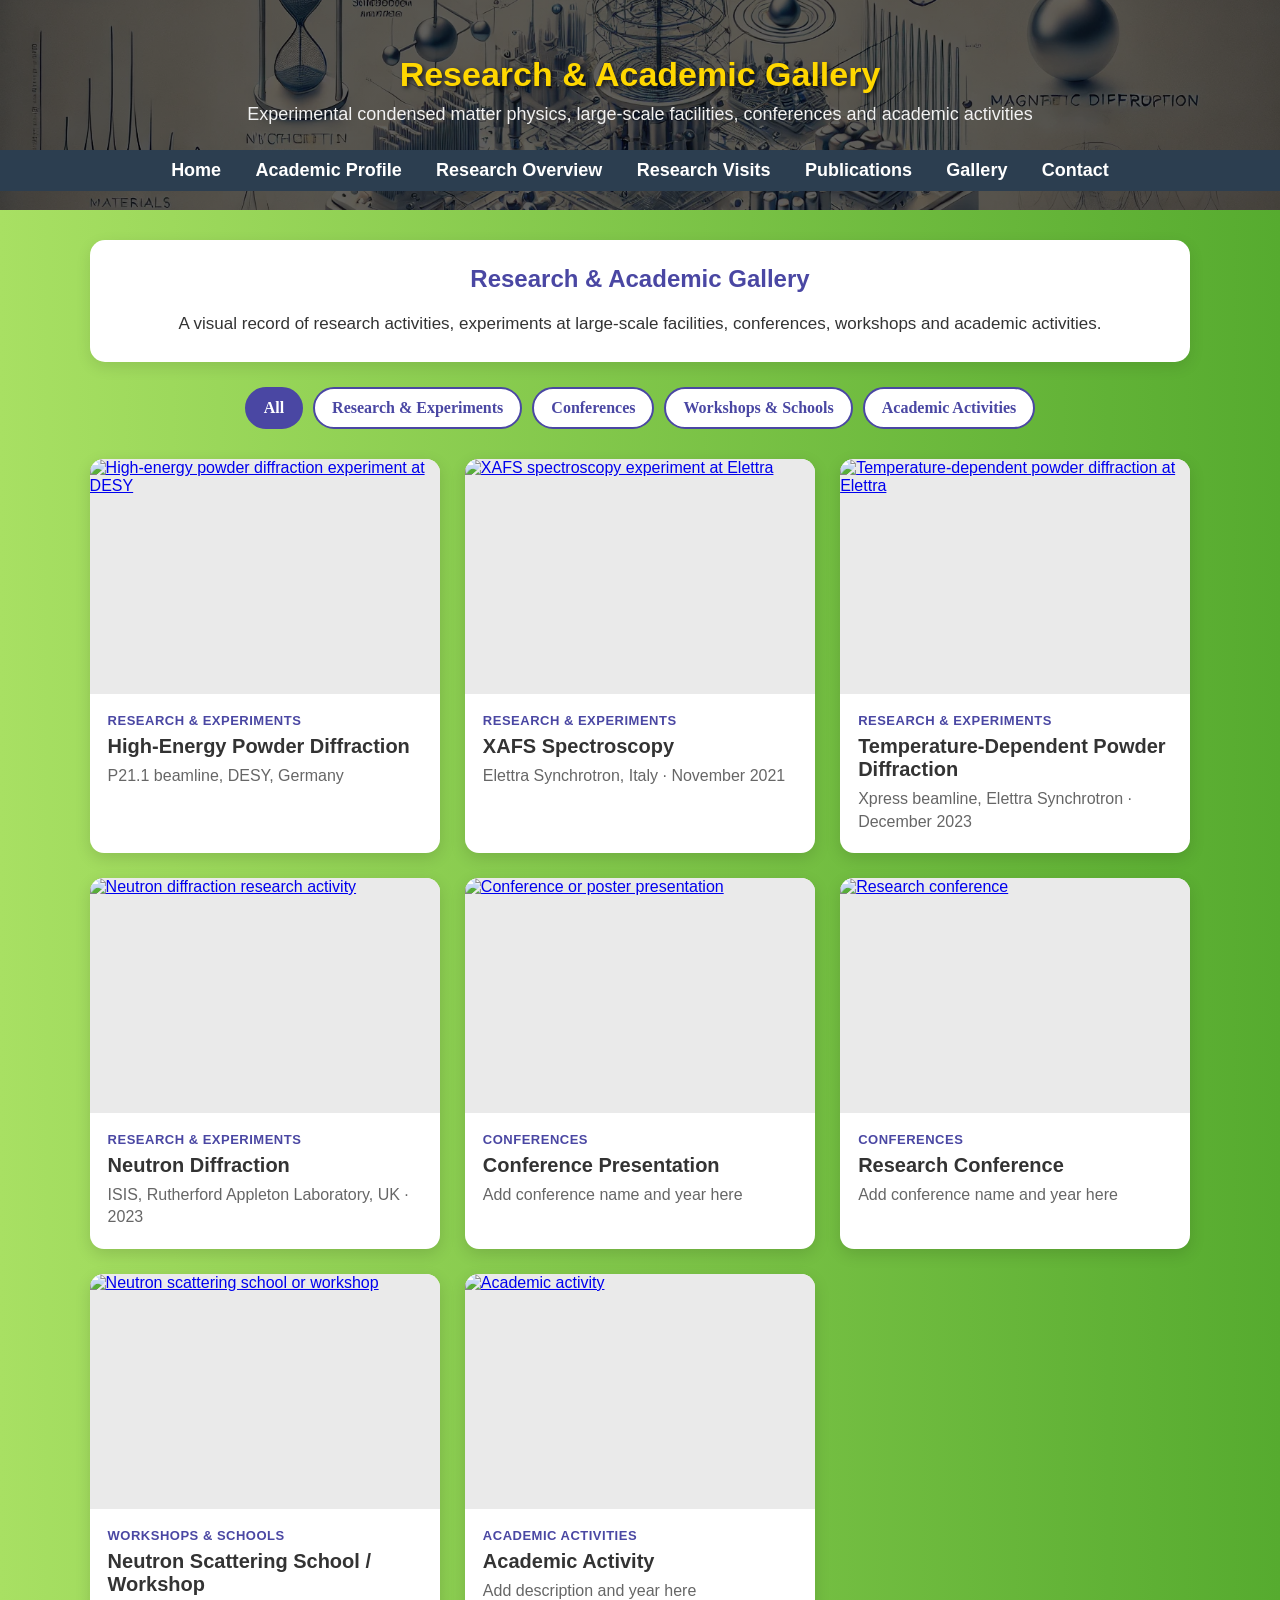
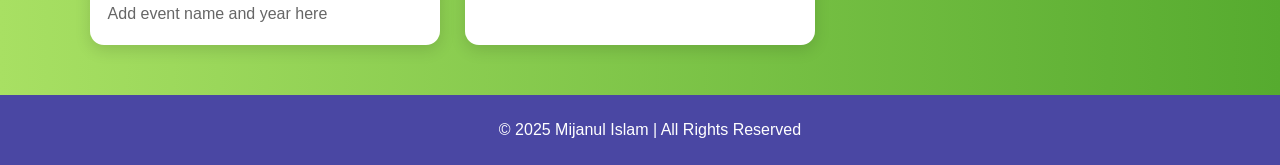
==== gallery.html @ ff1b7bd8 "Add files via upload" ====
<!DOCTYPE html>
<html lang="en">
<head>
    <meta charset="UTF-8">
    <meta name="viewport" content="width=device-width, initial-scale=1.0">
    <title>Research Gallery | Mijanul Islam</title>
    <link rel="stylesheet" href="styles.css">
    <script defer src="script.js"></script>
</head>

<body>

<header class="gallery-header">
    <div class="gallery-header-content">
        <h1>Research & Academic Gallery</h1>
        <p>Experimental condensed matter physics, large-scale facilities, conferences and academic activities</p>
    </div>

    <nav>
        <ul>
            <li><a href="index.html#home">Home</a></li>
            <li><a href="index.html#academic-profile">Academic Profile</a></li>
            <li><a href="index.html#research-overview">Research Overview</a></li>
            <li><a href="index.html#research-visits">Research Visits</a></li>
            <li><a href="index.html#publications">Publications</a></li>
            <li><a href="gallery.html">Gallery</a></li>
            <li><a href="index.html#contact">Contact</a></li>
        </ul>
    </nav>
</header>

<main class="gallery-page">

    <section class="gallery-intro">
        <h2>Research & Academic Gallery</h2>
        <p>
            A visual record of research activities, experiments at large-scale facilities,
            conferences, workshops and academic activities.
        </p>
    </section>

    <div class="gallery-filters" role="group" aria-label="Gallery categories">
        <button class="filter-btn active" data-filter="all">All</button>
        <button class="filter-btn" data-filter="research">Research & Experiments</button>
        <button class="filter-btn" data-filter="conference">Conferences</button>
        <button class="filter-btn" data-filter="workshop">Workshops & Schools</button>
        <button class="filter-btn" data-filter="academic">Academic Activities</button>
    </div>

    <section class="gallery-grid" aria-label="Research photographs">

        <!-- RESEARCH & EXPERIMENTS -->
        <article class="gallery-card" data-category="research">
            <a href="gallery/research/desy-p21.jpg" class="gallery-image-link"
               data-title="High-Energy Powder Diffraction"
               data-location="P21.1 beamline, DESY, Germany"
               data-year="Research experiment">
                <img src="gallery/research/desy-p21.jpg"
                     alt="High-energy powder diffraction experiment at DESY"
                     loading="lazy">
            </a>
            <div class="gallery-caption">
                <span class="gallery-category">Research & Experiments</span>
                <h3>High-Energy Powder Diffraction</h3>
                <p>P21.1 beamline, DESY, Germany</p>
            </div>
        </article>

        <article class="gallery-card" data-category="research">
            <a href="gallery/research/elettra-xafs.jpg" class="gallery-image-link"
               data-title="XAFS Spectroscopy"
               data-location="Elettra Synchrotron, Italy"
               data-year="November 2021">
                <img src="gallery/research/elettra-xafs.jpg"
                     alt="XAFS spectroscopy experiment at Elettra"
                     loading="lazy">
            </a>
            <div class="gallery-caption">
                <span class="gallery-category">Research & Experiments</span>
                <h3>XAFS Spectroscopy</h3>
                <p>Elettra Synchrotron, Italy · November 2021</p>
            </div>
        </article>

        <article class="gallery-card" data-category="research">
            <a href="gallery/research/elettra-xpress.jpg" class="gallery-image-link"
               data-title="Temperature-Dependent Powder Diffraction"
               data-location="Xpress beamline, Elettra Synchrotron, Italy"
               data-year="December 2023">
                <img src="gallery/research/elettra-xpress.jpg"
                     alt="Temperature-dependent powder diffraction at Elettra"
                     loading="lazy">
            </a>
            <div class="gallery-caption">
                <span class="gallery-category">Research & Experiments</span>
                <h3>Temperature-Dependent Powder Diffraction</h3>
                <p>Xpress beamline, Elettra Synchrotron · December 2023</p>
            </div>
        </article>

        <article class="gallery-card" data-category="research">
            <a href="gallery/research/isis-neutron.jpg" class="gallery-image-link"
               data-title="Neutron Diffraction"
               data-location="ISIS Neutron and Muon Source, Rutherford Appleton Laboratory, UK"
               data-year="2023">
                <img src="gallery/research/isis-neutron.jpg"
                     alt="Neutron diffraction research activity"
                     loading="lazy">
            </a>
            <div class="gallery-caption">
                <span class="gallery-category">Research & Experiments</span>
                <h3>Neutron Diffraction</h3>
                <p>ISIS, Rutherford Appleton Laboratory, UK · 2023</p>
            </div>
        </article>

        <!-- CONFERENCES -->
        <article class="gallery-card" data-category="conference">
            <a href="gallery/conferences/conference-01.jpg" class="gallery-image-link"
               data-title="Conference Presentation"
               data-location="Conference / Poster Presentation"
               data-year="">
                <img src="gallery/conferences/conference-01.jpg"
                     alt="Conference or poster presentation"
                     loading="lazy">
            </a>
            <div class="gallery-caption">
                <span class="gallery-category">Conferences</span>
                <h3>Conference Presentation</h3>
                <p>Add conference name and year here</p>
            </div>
        </article>

        <article class="gallery-card" data-category="conference">
            <a href="gallery/conferences/conference-02.jpg" class="gallery-image-link"
               data-title="Research Conference"
               data-location="Conference"
               data-year="">
                <img src="gallery/conferences/conference-02.jpg"
                     alt="Research conference"
                     loading="lazy">
            </a>
            <div class="gallery-caption">
                <span class="gallery-category">Conferences</span>
                <h3>Research Conference</h3>
                <p>Add conference name and year here</p>
            </div>
        </article>

        <!-- WORKSHOPS & SCHOOLS -->
        <article class="gallery-card" data-category="workshop">
            <a href="gallery/workshops/workshop-01.jpg" class="gallery-image-link"
               data-title="Neutron Scattering School / Workshop"
               data-location="Workshop or School"
               data-year="">
                <img src="gallery/workshops/workshop-01.jpg"
                     alt="Neutron scattering school or workshop"
                     loading="lazy">
            </a>
            <div class="gallery-caption">
                <span class="gallery-category">Workshops & Schools</span>
                <h3>Neutron Scattering School / Workshop</h3>
                <p>Add event name and year here</p>
            </div>
        </article>

        <!-- ACADEMIC ACTIVITIES -->
        <article class="gallery-card" data-category="academic">
            <a href="gallery/academic/academic-01.jpg" class="gallery-image-link"
               data-title="Academic Activity"
               data-location="Academic activity"
               data-year="">
                <img src="gallery/academic/academic-01.jpg"
                     alt="Academic activity"
                     loading="lazy">
            </a>
            <div class="gallery-caption">
                <span class="gallery-category">Academic Activities</span>
                <h3>Academic Activity</h3>
                <p>Add description and year here</p>
            </div>
        </article>

    </section>
</main>

<!-- Lightbox -->
<div class="gallery-lightbox" id="galleryLightbox" aria-hidden="true">
    <button class="lightbox-close" aria-label="Close image">&times;</button>
    <button class="lightbox-prev" aria-label="Previous image">&#10094;</button>

    <div class="lightbox-content">
        <img id="lightboxImage" src="" alt="">
        <div class="lightbox-caption">
            <h3 id="lightboxTitle"></h3>
            <p id="lightboxLocation"></p>
            <p id="lightboxYear"></p>
        </div>
    </div>

    <button class="lightbox-next" aria-label="Next image">&#10095;</button>
</div>

<footer>
    <p>&copy; 2025 Mijanul Islam | All Rights Reserved</p>
</footer>

<script>
document.addEventListener('DOMContentLoaded', function () {

    const filterButtons = document.querySelectorAll('.filter-btn');
    const cards = document.querySelectorAll('.gallery-card');

    filterButtons.forEach(button => {
        button.addEventListener('click', function () {
            filterButtons.forEach(btn => btn.classList.remove('active'));
            this.classList.add('active');

            const filter = this.dataset.filter;

            cards.forEach(card => {
                card.style.display =
                    filter === 'all' || card.dataset.category === filter
                    ? ''
                    : 'none';
            });
        });
    });

    const lightbox = document.getElementById('galleryLightbox');
    const lightboxImage = document.getElementById('lightboxImage');
    const lightboxTitle = document.getElementById('lightboxTitle');
    const lightboxLocation = document.getElementById('lightboxLocation');
    const lightboxYear = document.getElementById('lightboxYear');
    const closeButton = document.querySelector('.lightbox-close');
    const prevButton = document.querySelector('.lightbox-prev');
    const nextButton = document.querySelector('.lightbox-next');

    let visibleLinks = [];
    let currentIndex = 0;

    function updateVisibleLinks() {
        visibleLinks = Array.from(document.querySelectorAll('.gallery-card'))
            .filter(card => card.style.display !== 'none')
            .map(card => card.querySelector('.gallery-image-link'));
    }

    function showImage(index) {
        updateVisibleLinks();
        if (!visibleLinks.length) return;

        currentIndex = (index + visibleLinks.length) % visibleLinks.length;
        const link = visibleLinks[currentIndex];

        lightboxImage.src = link.getAttribute('href');
        lightboxImage.alt = link.querySelector('img').alt;
        lightboxTitle.textContent = link.dataset.title || '';
        lightboxLocation.textContent = link.dataset.location || '';
        lightboxYear.textContent = link.dataset.year || '';

        lightbox.classList.add('open');
        lightbox.setAttribute('aria-hidden', 'false');
        document.body.classList.add('lightbox-open');
    }

    document.querySelectorAll('.gallery-image-link').forEach(link => {
        link.addEventListener('click', function (e) {
            e.preventDefault();
            updateVisibleLinks();
            currentIndex = visibleLinks.indexOf(this);
            showImage(currentIndex);
        });
    });

    function closeLightbox() {
        lightbox.classList.remove('open');
        lightbox.setAttribute('aria-hidden', 'true');
        document.body.classList.remove('lightbox-open');
        lightboxImage.src = '';
    }

    closeButton.addEventListener('click', closeLightbox);
    prevButton.addEventListener('click', () => showImage(currentIndex - 1));
    nextButton.addEventListener('click', () => showImage(currentIndex + 1));

    lightbox.addEventListener('click', function (e) {
        if (e.target === lightbox) closeLightbox();
    });

    document.addEventListener('keydown', function (e) {
        if (!lightbox.classList.contains('open')) return;

        if (e.key === 'Escape') closeLightbox();
        if (e.key === 'ArrowLeft') showImage(currentIndex - 1);
        if (e.key === 'ArrowRight') showImage(currentIndex + 1);
    });
});
</script>

</body>
</html>
---- styles.css ----
/* Apply Times New Roman to the entire body */
body {
    font-family: 'Times New Roman', Times, serif;
}

/* Profile Name */
.profile-info h1 {
    font-size: 30px;
    color: #FFD700;  /* Gold color (change if needed) */
    font-family: 'Times New Roman', Times, serif;  /* Apply font */
    margin-bottom: 5px;
    font-weight: bold;
    text-shadow: 2px 2px 4px rgba(0, 0, 0, 0.6);
}

/* Subtitle Text */
.profile-info p {
    font-size: 23px;
    color: #D3D3D3; /* Soft Orange (change if needed) */
    font-family: 'Times New Roman', Times, serif; /* Apply font */
    text-align: center;
    text-shadow: 1px 1px 3px rgba(0, 0, 0, 0.5);
}

/* Section Styling */
.section {
    font-family: 'Times New Roman', Times, serif;
}

/* General Styling */
body {
    font-family: 'Arial', sans-serif;
    margin: 0;
    padding: 0;
    background: linear-gradient(to right, #a8e063, #56ab2f)!important;
    color: #333;
}

/* Header Background Image */
.header-bg {
    background: url('header-bg.png') no-repeat center center/cover;
    height: 250px; /* Adjusted to include name & title */
    display: flex;
    align-items: center;
    justify-content: center;
    flex-direction: column;
    position: relative;
    text-align: center;
    padding: 20px 0;
}

/* Dark Overlay for Readability */
.header-bg::before {
    content: "";
    position: absolute;
    top: 0;
    left: 0;
    width: 100%;
    height: 100%;
    background: rgba(0, 0, 0, 0.3); /* Light dark overlay */
    z-index: 1;
}

/* Profile Content - Positioned in the Header */
.profile-container {
    display: flex;
    align-items: center;
    gap: 20px;
    position: relative;
    z-index: 2;
}

/* Profile Image */
.profile-photo {
    width: 40mm;  /* Restored to 4 cm */
    height: 50mm; /* Restored to 5 cm */
    border-radius: 10px;
    border: 2px solid #ddd;
    object-fit: cover;
    margin-right: 20px;
}

/* Profile Text */
.profile-info h1 {
    font-size: 26px;
    color: color: #FFD700;
    margin-bottom: 5px;
    font-weight: bold;
    text-shadow: 2px 2px 4px rgba(0, 0, 0, 0.6);
}

.profile-info p {
    font-size: 18px;
    color: FFA500;
    text-align: center;
    font-weight: bold;
    text-shadow: 2px 2px 4px rgba(0, 0, 0, 0.6);
}

/* Navigation Menu */
nav {
    text-align: center;
    padding: 10px 0;
    background: #2c3e50;
    position: sticky;
    top: 0;
    width: 100%;
    z-index: 1000;
}

nav ul {
    list-style: none;
    padding: 0;
    margin: 0;
}

nav ul li {
    display: inline-block;
    margin: 0 15px;
}

nav ul li a {
    color: white;
    font-size: 18px;
    text-decoration: none;
    font-weight: bold;
    transition: color 0.3s;
}

nav ul li a:hover {
    color: #ffcc70;
}

/* Section Styling */
.section {
    background: white;
    margin: 30px auto;
    padding: 20px;
    width: 80%;
    border-radius: 15px;
    box-shadow: 0px 5px 15px rgba(0, 0, 0, 0.1);
    scroll-margin-top: 60px;
}

h2 {
    color: #4a47a3;
}

/* Footer */
footer {
    background: #4a47a3;
    color: white;
    text-align: center;
    padding: 10px;
    position: relative;
    bottom: 0;
    width: 100%;
}

/* Publications List Styling */
#publications ul {
    list-style-type: decimal;
    padding-left: 20px;
}

#publications li {
    font-size: 18px;
    margin-bottom: 12px;
    line-height: 1.5;
}
/* Reduce width for Home and Contact sections & center them */
#home, #contact {
    width: 70%; /* Decreased width (default was 80%) */
    margin: 30px auto; /* Centers the section */
}

/* =========================================================
   PROFESSIONAL RESEARCH GALLERY
   ========================================================= */

.gallery-header {
    background: linear-gradient(rgba(0,0,0,0.62), rgba(0,0,0,0.62)),
                url('header-bg.png') no-repeat center center/cover;
    min-height: 210px;
    display: flex;
    flex-direction: column;
    justify-content: center;
    text-align: center;
    color: white;
}

.gallery-header-content {
    padding: 35px 20px 25px;
}

.gallery-header h1 {
    margin: 0 0 10px;
    font-size: 34px;
    color: #FFD700;
    text-shadow: 2px 2px 4px rgba(0,0,0,0.65);
}

.gallery-header p {
    margin: 0 auto;
    max-width: 900px;
    font-size: 18px;
    color: #f1f1f1;
}

.gallery-page {
    width: 86%;
    max-width: 1250px;
    margin: 30px auto 50px;
}

.gallery-intro {
    background: white;
    padding: 25px 30px;
    border-radius: 15px;
    box-shadow: 0 5px 15px rgba(0,0,0,0.10);
    text-align: center;
    margin-bottom: 25px;
}

.gallery-intro h2 {
    margin-top: 0;
    margin-bottom: 10px;
}

.gallery-intro p {
    margin-bottom: 0;
    font-size: 17px;
    line-height: 1.6;
}

.gallery-filters {
    display: flex;
    justify-content: center;
    flex-wrap: wrap;
    gap: 10px;
    margin: 25px 0 30px;
}

.filter-btn {
    border: 2px solid #4a47a3;
    background: white;
    color: #4a47a3;
    padding: 10px 17px;
    border-radius: 25px;
    cursor: pointer;
    font-family: 'Times New Roman', Times, serif;
    font-size: 16px;
    font-weight: bold;
    transition: all 0.25s ease;
}

.filter-btn:hover,
.filter-btn.active {
    background: #4a47a3;
    color: white;
}

.gallery-grid {
    display: grid;
    grid-template-columns: repeat(3, 1fr);
    gap: 25px;
}

.gallery-card {
    background: white;
    border-radius: 14px;
    overflow: hidden;
    box-shadow: 0 5px 16px rgba(0,0,0,0.13);
    transition: transform 0.25s ease, box-shadow 0.25s ease;
}

.gallery-card:hover {
    transform: translateY(-5px);
    box-shadow: 0 10px 24px rgba(0,0,0,0.18);
}

.gallery-image-link {
    display: block;
    height: 235px;
    overflow: hidden;
    background: #eaeaea;
}

.gallery-image-link img {
    width: 100%;
    height: 100%;
    object-fit: cover;
    display: block;
    transition: transform 0.35s ease;
}

.gallery-card:hover .gallery-image-link img {
    transform: scale(1.05);
}

.gallery-caption {
    padding: 17px 18px 20px;
}

.gallery-category {
    display: inline-block;
    font-size: 13px;
    font-weight: bold;
    color: #4a47a3;
    text-transform: uppercase;
    letter-spacing: 0.5px;
    margin-bottom: 7px;
}

.gallery-caption h3 {
    margin: 0 0 7px;
    font-size: 20px;
    color: #333;
}

.gallery-caption p {
    margin: 0;
    font-size: 16px;
    color: #666;
    line-height: 1.4;
}

/* Lightbox */
body.lightbox-open {
    overflow: hidden;
}

.gallery-lightbox {
    position: fixed;
    inset: 0;
    background: rgba(0,0,0,0.93);
    display: none;
    align-items: center;
    justify-content: center;
    z-index: 2000;
    padding: 30px;
}

.gallery-lightbox.open {
    display: flex;
}

.lightbox-content {
    max-width: 90vw;
    max-height: 90vh;
    text-align: center;
}

.lightbox-content img {
    max-width: 90vw;
    max-height: 72vh;
    object-fit: contain;
    border-radius: 6px;
    box-shadow: 0 5px 30px rgba(0,0,0,0.5);
}

.lightbox-caption {
    color: white;
    margin-top: 12px;
}

.lightbox-caption h3 {
    margin: 0 0 5px;
    font-size: 21px;
}

.lightbox-caption p {
    margin: 3px 0;
    font-size: 15px;
    color: #ddd;
}

.lightbox-close,
.lightbox-prev,
.lightbox-next {
    position: absolute;
    background: rgba(255,255,255,0.12);
    border: 1px solid rgba(255,255,255,0.3);
    color: white;
    cursor: pointer;
    border-radius: 50%;
    width: 48px;
    height: 48px;
    font-size: 28px;
    line-height: 42px;
    transition: background 0.2s ease;
}

.lightbox-close:hover,
.lightbox-prev:hover,
.lightbox-next:hover {
    background: rgba(255,255,255,0.25);
}

.lightbox-close {
    top: 20px;
    right: 25px;
    font-size: 34px;
}

.lightbox-prev {
    left: 22px;
    top: 50%;
    transform: translateY(-50%);
}

.lightbox-next {
    right: 22px;
    top: 50%;
    transform: translateY(-50%);
}

@media (max-width: 900px) {
    .gallery-grid {
        grid-template-columns: repeat(2, 1fr);
    }
}

@media (max-width: 600px) {
    .gallery-page {
        width: 92%;
    }

    .gallery-header h1 {
        font-size: 27px;
    }

    .gallery-header p {
        font-size: 16px;
    }

    .gallery-grid {
        grid-template-columns: 1fr;
    }

    .gallery-image-link {
        height: 240px;
    }

    .filter-btn {
        font-size: 14px;
        padding: 8px 13px;
    }

    .lightbox-prev {
        left: 8px;
    }

    .lightbox-next {
        right: 8px;
    }
}
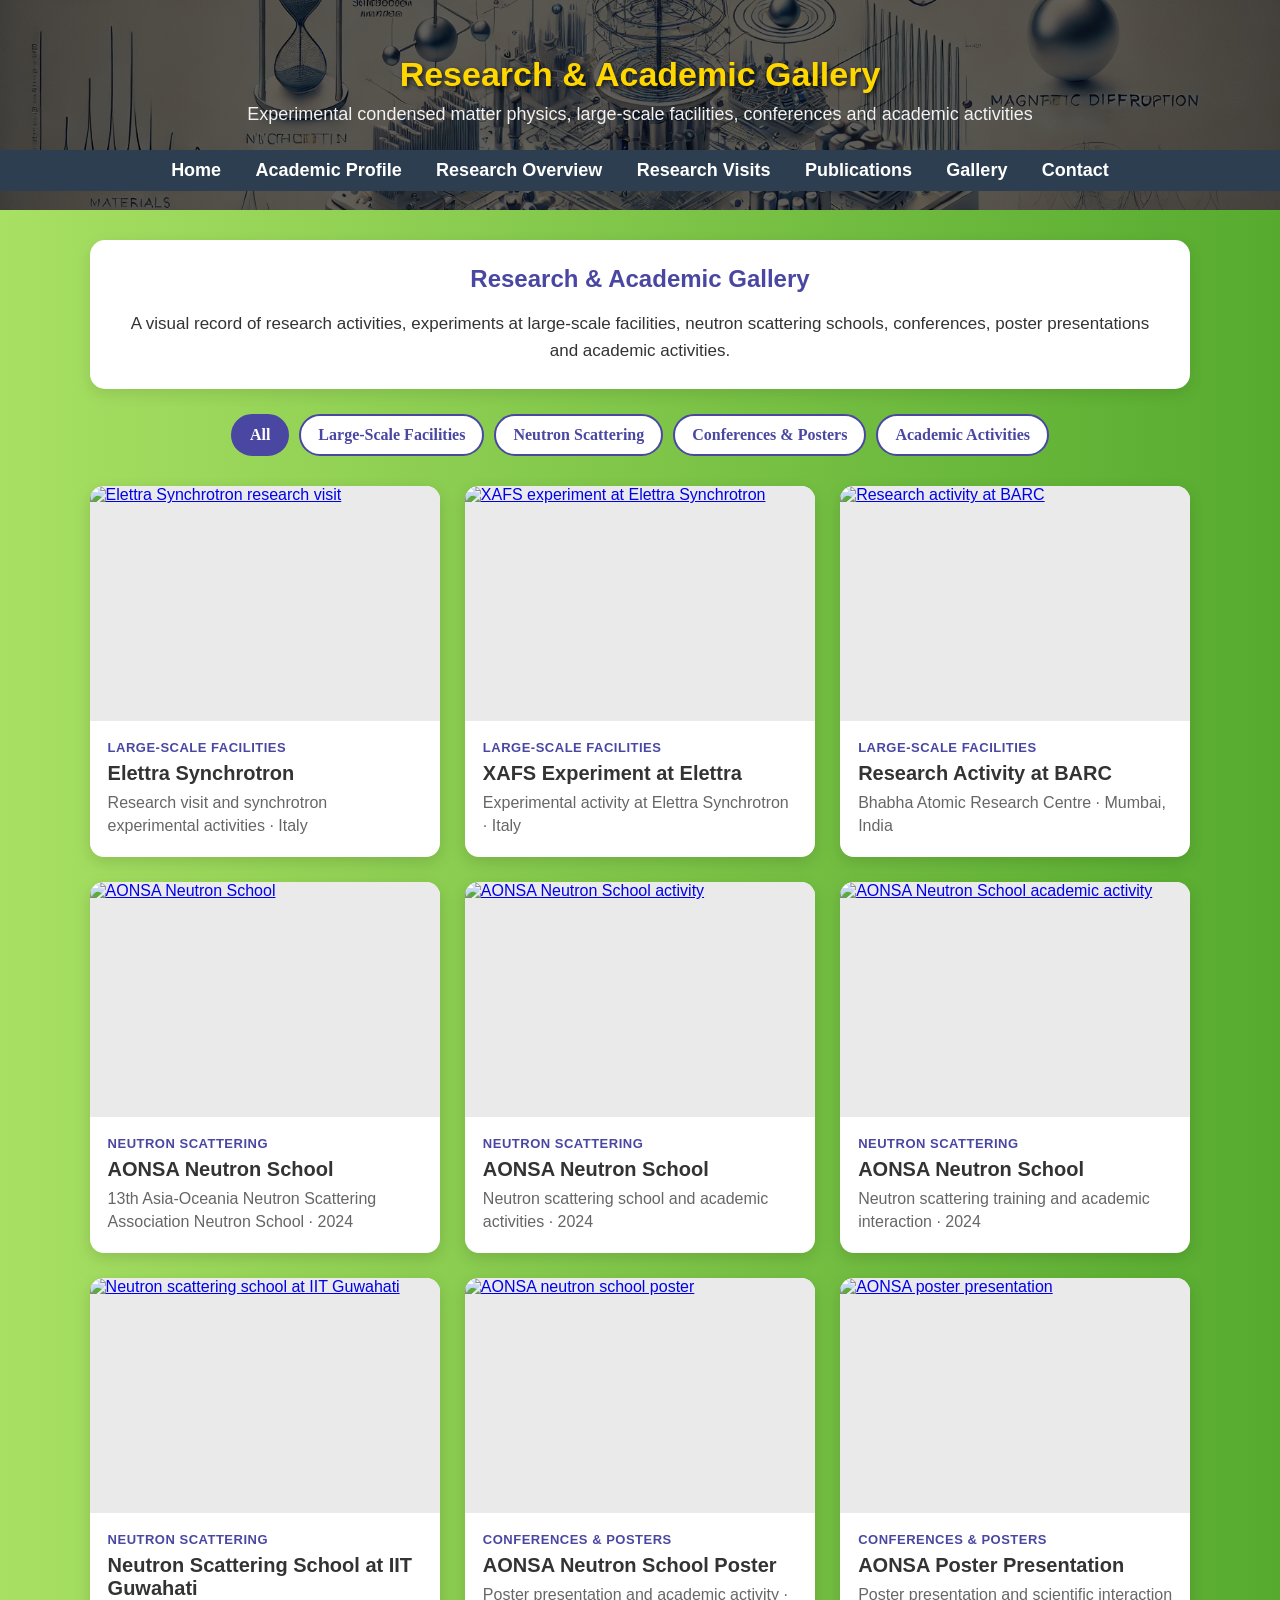
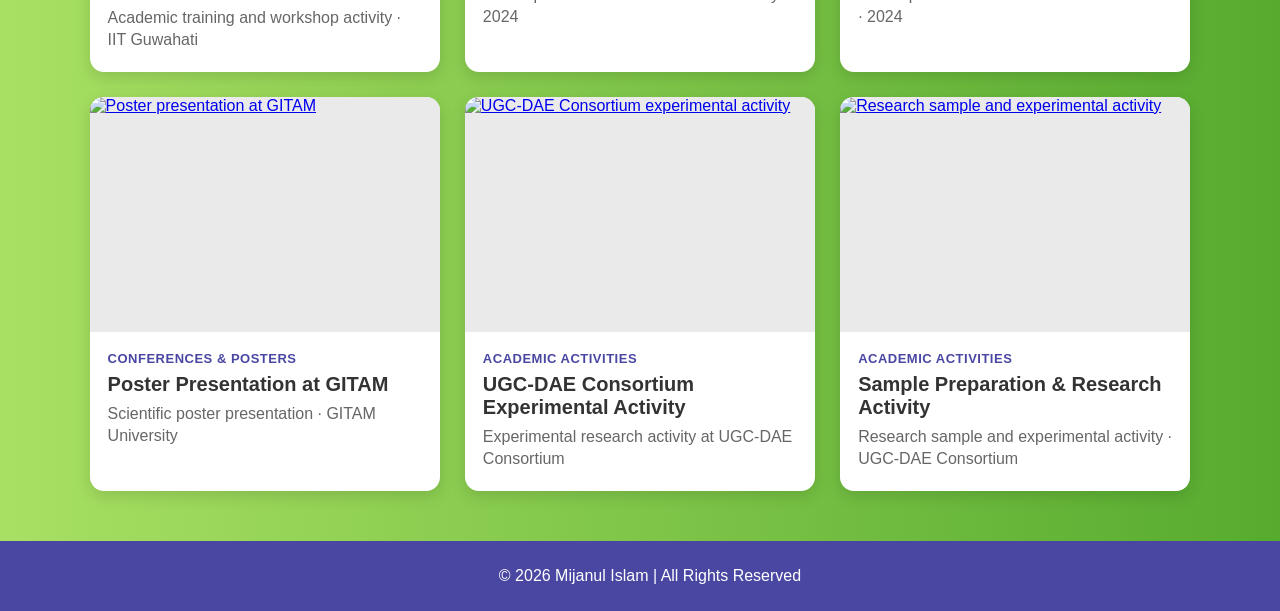
==== commit cc0b075a: "Update gallery.html" ====
--- a/gallery.html
+++ b/gallery.html
@@ -1,301 +1,1126 @@
 <!DOCTYPE html>
 <html lang="en">
+
 <head>
     <meta charset="UTF-8">
     <meta name="viewport" content="width=device-width, initial-scale=1.0">
+
     <title>Research Gallery | Mijanul Islam</title>
+
     <link rel="stylesheet" href="styles.css">
     <script defer src="script.js"></script>
 </head>
 
 <body>
 
+<!-- =========================================================
+     HEADER
+     ========================================================= -->
+
 <header class="gallery-header">
+
     <div class="gallery-header-content">
+
         <h1>Research & Academic Gallery</h1>
-        <p>Experimental condensed matter physics, large-scale facilities, conferences and academic activities</p>
+
+        <p>
+            Experimental condensed matter physics, large-scale facilities,
+            conferences and academic activities
+        </p>
+
     </div>
 
+
+    <!-- Navigation -->
+
     <nav>
+
         <ul>
-            <li><a href="index.html#home">Home</a></li>
-            <li><a href="index.html#academic-profile">Academic Profile</a></li>
-            <li><a href="index.html#research-overview">Research Overview</a></li>
-            <li><a href="index.html#research-visits">Research Visits</a></li>
-            <li><a href="index.html#publications">Publications</a></li>
-            <li><a href="gallery.html">Gallery</a></li>
-            <li><a href="index.html#contact">Contact</a></li>
+
+            <li>
+                <a href="index.html#home">Home</a>
+            </li>
+
+            <li>
+                <a href="index.html#academic-profile">
+                    Academic Profile
+                </a>
+            </li>
+
+            <li>
+                <a href="index.html#research-overview">
+                    Research Overview
+                </a>
+            </li>
+
+            <li>
+                <a href="index.html#research-visits">
+                    Research Visits
+                </a>
+            </li>
+
+            <li>
+                <a href="index.html#publications">
+                    Publications
+                </a>
+            </li>
+
+            <li>
+                <a href="gallery.html">
+                    Gallery
+                </a>
+            </li>
+
+            <li>
+                <a href="index.html#contact">
+                    Contact
+                </a>
+            </li>
+
         </ul>
+
     </nav>
+
 </header>
 
+
+<!-- =========================================================
+     MAIN GALLERY
+     ========================================================= -->
+
 <main class="gallery-page">
 
+
+    <!-- Introduction -->
+
     <section class="gallery-intro">
-        <h2>Research & Academic Gallery</h2>
+
+        <h2>
+            Research & Academic Gallery
+        </h2>
+
         <p>
-            A visual record of research activities, experiments at large-scale facilities,
-            conferences, workshops and academic activities.
+            A visual record of research activities, experiments at
+            large-scale facilities, neutron scattering schools,
+            conferences, poster presentations and academic activities.
         </p>
+
     </section>
 
-    <div class="gallery-filters" role="group" aria-label="Gallery categories">
-        <button class="filter-btn active" data-filter="all">All</button>
-        <button class="filter-btn" data-filter="research">Research & Experiments</button>
-        <button class="filter-btn" data-filter="conference">Conferences</button>
-        <button class="filter-btn" data-filter="workshop">Workshops & Schools</button>
-        <button class="filter-btn" data-filter="academic">Academic Activities</button>
+
+
+    <!-- =====================================================
+         FILTER BUTTONS
+         ===================================================== -->
+
+    <div class="gallery-filters">
+
+        <button
+            class="filter-btn active"
+            data-filter="all">
+            All
+        </button>
+
+        <button
+            class="filter-btn"
+            data-filter="facility">
+            Large-Scale Facilities
+        </button>
+
+        <button
+            class="filter-btn"
+            data-filter="neutron">
+            Neutron Scattering
+        </button>
+
+        <button
+            class="filter-btn"
+            data-filter="conference">
+            Conferences & Posters
+        </button>
+
+        <button
+            class="filter-btn"
+            data-filter="academic">
+            Academic Activities
+        </button>
+
     </div>
 
-    <section class="gallery-grid" aria-label="Research photographs">
-
-        <!-- RESEARCH & EXPERIMENTS -->
-        <article class="gallery-card" data-category="research">
-            <a href="gallery/research/desy-p21.jpg" class="gallery-image-link"
-               data-title="High-Energy Powder Diffraction"
-               data-location="P21.1 beamline, DESY, Germany"
-               data-year="Research experiment">
-                <img src="gallery/research/desy-p21.jpg"
-                     alt="High-energy powder diffraction experiment at DESY"
-                     loading="lazy">
+
+
+    <!-- =====================================================
+         PHOTO GRID
+         ===================================================== -->
+
+    <section class="gallery-grid">
+
+
+        <!-- =================================================
+             LARGE-SCALE FACILITIES
+             ================================================= -->
+
+
+        <!-- Elettra -->
+
+        <article
+            class="gallery-card"
+            data-category="facility">
+
+            <a
+                href="gallery/research/Elettra5.jpg"
+                class="gallery-image-link"
+                data-title="Elettra Synchrotron"
+                data-location="Elettra Synchrotron, Italy">
+
+                <img
+                    src="gallery/research/Elettra5.jpg"
+                    alt="Elettra Synchrotron research visit"
+                    loading="lazy">
+
             </a>
+
+
             <div class="gallery-caption">
-                <span class="gallery-category">Research & Experiments</span>
-                <h3>High-Energy Powder Diffraction</h3>
-                <p>P21.1 beamline, DESY, Germany</p>
+
+                <span class="gallery-category">
+                    Large-Scale Facilities
+                </span>
+
+                <h3>
+                    Elettra Synchrotron
+                </h3>
+
+                <p>
+                    Research visit and synchrotron experimental
+                    activities · Italy
+                </p>
+
             </div>
+
         </article>
 
-        <article class="gallery-card" data-category="research">
-            <a href="gallery/research/elettra-xafs.jpg" class="gallery-image-link"
-               data-title="XAFS Spectroscopy"
-               data-location="Elettra Synchrotron, Italy"
-               data-year="November 2021">
-                <img src="gallery/research/elettra-xafs.jpg"
-                     alt="XAFS spectroscopy experiment at Elettra"
-                     loading="lazy">
+
+
+        <!-- Elettra XAFS -->
+
+        <article
+            class="gallery-card"
+            data-category="facility">
+
+            <a
+                href="gallery/research/Elettra6.jpg.jpeg"
+                class="gallery-image-link"
+                data-title="XAFS Experiment at Elettra"
+                data-location="Elettra Synchrotron, Italy">
+
+                <img
+                    src="gallery/research/Elettra6.jpg.jpeg"
+                    alt="XAFS experiment at Elettra Synchrotron"
+                    loading="lazy">
+
             </a>
+
+
             <div class="gallery-caption">
-                <span class="gallery-category">Research & Experiments</span>
-                <h3>XAFS Spectroscopy</h3>
-                <p>Elettra Synchrotron, Italy · November 2021</p>
+
+                <span class="gallery-category">
+                    Large-Scale Facilities
+                </span>
+
+                <h3>
+                    XAFS Experiment at Elettra
+                </h3>
+
+                <p>
+                    Experimental activity at Elettra
+                    Synchrotron · Italy
+                </p>
+
             </div>
+
         </article>
 
-        <article class="gallery-card" data-category="research">
-            <a href="gallery/research/elettra-xpress.jpg" class="gallery-image-link"
-               data-title="Temperature-Dependent Powder Diffraction"
-               data-location="Xpress beamline, Elettra Synchrotron, Italy"
-               data-year="December 2023">
-                <img src="gallery/research/elettra-xpress.jpg"
-                     alt="Temperature-dependent powder diffraction at Elettra"
-                     loading="lazy">
+
+
+        <!-- BARC -->
+
+        <article
+            class="gallery-card"
+            data-category="facility">
+
+            <a
+                href="gallery/research/BARC.jpeg"
+                class="gallery-image-link"
+                data-title="Research Activity at BARC"
+                data-location="Bhabha Atomic Research Centre, Mumbai, India">
+
+                <img
+                    src="gallery/research/BARC.jpeg"
+                    alt="Research activity at BARC"
+                    loading="lazy">
+
             </a>
+
+
             <div class="gallery-caption">
-                <span class="gallery-category">Research & Experiments</span>
-                <h3>Temperature-Dependent Powder Diffraction</h3>
-                <p>Xpress beamline, Elettra Synchrotron · December 2023</p>
+
+                <span class="gallery-category">
+                    Large-Scale Facilities
+                </span>
+
+                <h3>
+                    Research Activity at BARC
+                </h3>
+
+                <p>
+                    Bhabha Atomic Research Centre · Mumbai, India
+                </p>
+
             </div>
+
         </article>
 
-        <article class="gallery-card" data-category="research">
-            <a href="gallery/research/isis-neutron.jpg" class="gallery-image-link"
-               data-title="Neutron Diffraction"
-               data-location="ISIS Neutron and Muon Source, Rutherford Appleton Laboratory, UK"
-               data-year="2023">
-                <img src="gallery/research/isis-neutron.jpg"
-                     alt="Neutron diffraction research activity"
-                     loading="lazy">
+
+
+        <!-- =================================================
+             NEUTRON SCATTERING
+             ================================================= -->
+
+
+        <!-- AONSA 1 -->
+
+        <article
+            class="gallery-card"
+            data-category="neutron">
+
+            <a
+                href="gallery/research/AONSA_Neutron_School.JPG"
+                class="gallery-image-link"
+                data-title="AONSA Neutron School"
+                data-location="Asia-Oceania Neutron Scattering Association Neutron School">
+
+                <img
+                    src="gallery/research/AONSA_Neutron_School.JPG"
+                    alt="AONSA Neutron School"
+                    loading="lazy">
+
             </a>
+
+
             <div class="gallery-caption">
-                <span class="gallery-category">Research & Experiments</span>
-                <h3>Neutron Diffraction</h3>
-                <p>ISIS, Rutherford Appleton Laboratory, UK · 2023</p>
+
+                <span class="gallery-category">
+                    Neutron Scattering
+                </span>
+
+                <h3>
+                    AONSA Neutron School
+                </h3>
+
+                <p>
+                    13th Asia-Oceania Neutron Scattering
+                    Association Neutron School · 2024
+                </p>
+
             </div>
+
         </article>
 
-        <!-- CONFERENCES -->
-        <article class="gallery-card" data-category="conference">
-            <a href="gallery/conferences/conference-01.jpg" class="gallery-image-link"
-               data-title="Conference Presentation"
-               data-location="Conference / Poster Presentation"
-               data-year="">
-                <img src="gallery/conferences/conference-01.jpg"
-                     alt="Conference or poster presentation"
-                     loading="lazy">
+
+
+        <!-- AONSA 2 -->
+
+        <article
+            class="gallery-card"
+            data-category="neutron">
+
+            <a
+                href="gallery/research/AONSA_Neutron_School2.JPG"
+                class="gallery-image-link"
+                data-title="AONSA Neutron School"
+                data-location="Asia-Oceania Neutron Scattering Association Neutron School">
+
+                <img
+                    src="gallery/research/AONSA_Neutron_School2.JPG"
+                    alt="AONSA Neutron School activity"
+                    loading="lazy">
+
             </a>
+
+
             <div class="gallery-caption">
-                <span class="gallery-category">Conferences</span>
-                <h3>Conference Presentation</h3>
-                <p>Add conference name and year here</p>
+
+                <span class="gallery-category">
+                    Neutron Scattering
+                </span>
+
+                <h3>
+                    AONSA Neutron School
+                </h3>
+
+                <p>
+                    Neutron scattering school and
+                    academic activities · 2024
+                </p>
+
             </div>
+
         </article>
 
-        <article class="gallery-card" data-category="conference">
-            <a href="gallery/conferences/conference-02.jpg" class="gallery-image-link"
-               data-title="Research Conference"
-               data-location="Conference"
-               data-year="">
-                <img src="gallery/conferences/conference-02.jpg"
-                     alt="Research conference"
-                     loading="lazy">
+
+
+        <!-- AONSA 3 -->
+
+        <article
+            class="gallery-card"
+            data-category="neutron">
+
+            <a
+                href="gallery/research/AONSA_Neutron_School3.JPG"
+                class="gallery-image-link"
+                data-title="AONSA Neutron School"
+                data-location="Asia-Oceania Neutron Scattering Association Neutron School">
+
+                <img
+                    src="gallery/research/AONSA_Neutron_School3.JPG"
+                    alt="AONSA Neutron School academic activity"
+                    loading="lazy">
+
             </a>
+
+
             <div class="gallery-caption">
-                <span class="gallery-category">Conferences</span>
-                <h3>Research Conference</h3>
-                <p>Add conference name and year here</p>
+
+                <span class="gallery-category">
+                    Neutron Scattering
+                </span>
+
+                <h3>
+                    AONSA Neutron School
+                </h3>
+
+                <p>
+                    Neutron scattering training and
+                    academic interaction · 2024
+                </p>
+
             </div>
+
         </article>
 
-        <!-- WORKSHOPS & SCHOOLS -->
-        <article class="gallery-card" data-category="workshop">
-            <a href="gallery/workshops/workshop-01.jpg" class="gallery-image-link"
-               data-title="Neutron Scattering School / Workshop"
-               data-location="Workshop or School"
-               data-year="">
-                <img src="gallery/workshops/workshop-01.jpg"
-                     alt="Neutron scattering school or workshop"
-                     loading="lazy">
+
+
+        <!-- IIT Guwahati -->
+
+        <article
+            class="gallery-card"
+            data-category="neutron">
+
+            <a
+                href="gallery/research/Neutron-Schol-IITG.jpeg"
+                class="gallery-image-link"
+                data-title="Neutron Scattering School at IIT Guwahati"
+                data-location="IIT Guwahati, India">
+
+                <img
+                    src="gallery/research/Neutron-Schol-IITG.jpeg"
+                    alt="Neutron scattering school at IIT Guwahati"
+                    loading="lazy">
+
             </a>
+
+
             <div class="gallery-caption">
-                <span class="gallery-category">Workshops & Schools</span>
-                <h3>Neutron Scattering School / Workshop</h3>
-                <p>Add event name and year here</p>
+
+                <span class="gallery-category">
+                    Neutron Scattering
+                </span>
+
+                <h3>
+                    Neutron Scattering School at IIT Guwahati
+                </h3>
+
+                <p>
+                    Academic training and workshop activity ·
+                    IIT Guwahati
+                </p>
+
             </div>
+
         </article>
 
-        <!-- ACADEMIC ACTIVITIES -->
-        <article class="gallery-card" data-category="academic">
-            <a href="gallery/academic/academic-01.jpg" class="gallery-image-link"
-               data-title="Academic Activity"
-               data-location="Academic activity"
-               data-year="">
-                <img src="gallery/academic/academic-01.jpg"
-                     alt="Academic activity"
-                     loading="lazy">
+
+
+        <!-- =================================================
+             CONFERENCES & POSTERS
+             ================================================= -->
+
+
+        <!-- AONSA Poster -->
+
+        <article
+            class="gallery-card"
+            data-category="conference">
+
+            <a
+                href="gallery/research/Poster-AONSA.jpeg"
+                class="gallery-image-link"
+                data-title="AONSA Neutron School Poster"
+                data-location="AONSA Neutron School">
+
+                <img
+                    src="gallery/research/Poster-AONSA.jpeg"
+                    alt="AONSA neutron school poster"
+                    loading="lazy">
+
             </a>
+
+
             <div class="gallery-caption">
-                <span class="gallery-category">Academic Activities</span>
-                <h3>Academic Activity</h3>
-                <p>Add description and year here</p>
+
+                <span class="gallery-category">
+                    Conferences & Posters
+                </span>
+
+                <h3>
+                    AONSA Neutron School Poster
+                </h3>
+
+                <p>
+                    Poster presentation and academic activity · 2024
+                </p>
+
             </div>
+
         </article>
 
+
+
+        <!-- AONSA Poster 2 -->
+
+        <article
+            class="gallery-card"
+            data-category="conference">
+
+            <a
+                href="gallery/research/Poster-AONSA2.jpeg"
+                class="gallery-image-link"
+                data-title="AONSA Poster Presentation"
+                data-location="AONSA Neutron School">
+
+                <img
+                    src="gallery/research/Poster-AONSA2.jpeg"
+                    alt="AONSA poster presentation"
+                    loading="lazy">
+
+            </a>
+
+
+            <div class="gallery-caption">
+
+                <span class="gallery-category">
+                    Conferences & Posters
+                </span>
+
+                <h3>
+                    AONSA Poster Presentation
+                </h3>
+
+                <p>
+                    Poster presentation and scientific
+                    interaction · 2024
+                </p>
+
+            </div>
+
+        </article>
+
+
+
+        <!-- GITAM -->
+
+        <article
+            class="gallery-card"
+            data-category="conference">
+
+            <a
+                href="gallery/research/Poster-Presentation-GITAM.jpeg"
+                class="gallery-image-link"
+                data-title="Poster Presentation at GITAM"
+                data-location="GITAM University">
+
+                <img
+                    src="gallery/research/Poster-Presentation-GITAM.jpeg"
+                    alt="Poster presentation at GITAM"
+                    loading="lazy">
+
+            </a>
+
+
+            <div class="gallery-caption">
+
+                <span class="gallery-category">
+                    Conferences & Posters
+                </span>
+
+                <h3>
+                    Poster Presentation at GITAM
+                </h3>
+
+                <p>
+                    Scientific poster presentation · GITAM University
+                </p>
+
+            </div>
+
+        </article>
+
+
+
+        <!-- =================================================
+             ACADEMIC ACTIVITIES
+             ================================================= -->
+
+
+        <!-- UGC DAE Experiment -->
+
+        <article
+            class="gallery-card"
+            data-category="academic">
+
+            <a
+                href="gallery/research/UGC-DAE-KC-Expt.jpeg"
+                class="gallery-image-link"
+                data-title="UGC-DAE Consortium Experimental Activity"
+                data-location="UGC-DAE Consortium for Scientific Research">
+
+                <img
+                    src="gallery/research/UGC-DAE-KC-Expt.jpeg"
+                    alt="UGC-DAE Consortium experimental activity"
+                    loading="lazy">
+
+            </a>
+
+
+            <div class="gallery-caption">
+
+                <span class="gallery-category">
+                    Academic Activities
+                </span>
+
+                <h3>
+                    UGC-DAE Consortium Experimental Activity
+                </h3>
+
+                <p>
+                    Experimental research activity at
+                    UGC-DAE Consortium
+                </p>
+
+            </div>
+
+        </article>
+
+
+
+        <!-- UGC DAE Sample -->
+
+        <article
+            class="gallery-card"
+            data-category="academic">
+
+            <a
+                href="gallery/research/UGC-DAE-KC-Sample.jpeg"
+                class="gallery-image-link"
+                data-title="Sample Preparation & Research Activity"
+                data-location="UGC-DAE Consortium for Scientific Research">
+
+                <img
+                    src="gallery/research/UGC-DAE-KC-Sample.jpeg"
+                    alt="Research sample and experimental activity"
+                    loading="lazy">
+
+            </a>
+
+
+            <div class="gallery-caption">
+
+                <span class="gallery-category">
+                    Academic Activities
+                </span>
+
+                <h3>
+                    Sample Preparation & Research Activity
+                </h3>
+
+                <p>
+                    Research sample and experimental activity ·
+                    UGC-DAE Consortium
+                </p>
+
+            </div>
+
+        </article>
+
+
     </section>
+
 </main>
 
-<!-- Lightbox -->
-<div class="gallery-lightbox" id="galleryLightbox" aria-hidden="true">
-    <button class="lightbox-close" aria-label="Close image">&times;</button>
-    <button class="lightbox-prev" aria-label="Previous image">&#10094;</button>
+
+
+<!-- =========================================================
+     LIGHTBOX
+     ========================================================= -->
+
+<div
+    class="gallery-lightbox"
+    id="galleryLightbox"
+    aria-hidden="true">
+
+    <button
+        class="lightbox-close"
+        aria-label="Close image">
+        &times;
+    </button>
+
+    <button
+        class="lightbox-prev"
+        aria-label="Previous image">
+        &#10094;
+    </button>
+
 
     <div class="lightbox-content">
-        <img id="lightboxImage" src="" alt="">
+
+        <img
+            id="lightboxImage"
+            src=""
+            alt="">
+
         <div class="lightbox-caption">
+
             <h3 id="lightboxTitle"></h3>
+
             <p id="lightboxLocation"></p>
-            <p id="lightboxYear"></p>
+
         </div>
+
     </div>
 
-    <button class="lightbox-next" aria-label="Next image">&#10095;</button>
+
+    <button
+        class="lightbox-next"
+        aria-label="Next image">
+        &#10095;
+    </button>
+
 </div>
 
+
+
+<!-- =========================================================
+     FOOTER
+     ========================================================= -->
+
 <footer>
-    <p>&copy; 2025 Mijanul Islam | All Rights Reserved</p>
+
+    <p>
+        &copy; 2026 Mijanul Islam | All Rights Reserved
+    </p>
+
 </footer>
 
+
+
+<!-- =========================================================
+     GALLERY JAVASCRIPT
+     ========================================================= -->
+
 <script>
-document.addEventListener('DOMContentLoaded', function () {
-
-    const filterButtons = document.querySelectorAll('.filter-btn');
-    const cards = document.querySelectorAll('.gallery-card');
-
-    filterButtons.forEach(button => {
-        button.addEventListener('click', function () {
-            filterButtons.forEach(btn => btn.classList.remove('active'));
-            this.classList.add('active');
-
-            const filter = this.dataset.filter;
-
-            cards.forEach(card => {
-                card.style.display =
-                    filter === 'all' || card.dataset.category === filter
-                    ? ''
-                    : 'none';
-            });
-        });
-    });
-
-    const lightbox = document.getElementById('galleryLightbox');
-    const lightboxImage = document.getElementById('lightboxImage');
-    const lightboxTitle = document.getElementById('lightboxTitle');
-    const lightboxLocation = document.getElementById('lightboxLocation');
-    const lightboxYear = document.getElementById('lightboxYear');
-    const closeButton = document.querySelector('.lightbox-close');
-    const prevButton = document.querySelector('.lightbox-prev');
-    const nextButton = document.querySelector('.lightbox-next');
-
-    let visibleLinks = [];
-    let currentIndex = 0;
-
-    function updateVisibleLinks() {
-        visibleLinks = Array.from(document.querySelectorAll('.gallery-card'))
-            .filter(card => card.style.display !== 'none')
-            .map(card => card.querySelector('.gallery-image-link'));
+
+document.addEventListener(
+    'DOMContentLoaded',
+    function () {
+
+
+        /* =====================================================
+           FILTERING
+           ===================================================== */
+
+        const filterButtons =
+            document.querySelectorAll('.filter-btn');
+
+        const cards =
+            document.querySelectorAll('.gallery-card');
+
+
+        filterButtons.forEach(
+            function (button) {
+
+                button.addEventListener(
+                    'click',
+                    function () {
+
+                        filterButtons.forEach(
+                            function (btn) {
+                                btn.classList.remove('active');
+                            }
+                        );
+
+
+                        this.classList.add('active');
+
+
+                        const filter =
+                            this.dataset.filter;
+
+
+                        cards.forEach(
+                            function (card) {
+
+                                if (
+                                    filter === 'all' ||
+                                    card.dataset.category === filter
+                                ) {
+
+                                    card.style.display = '';
+
+                                }
+                                else {
+
+                                    card.style.display = 'none';
+
+                                }
+
+                            }
+                        );
+
+                    }
+                );
+
+            }
+        );
+
+
+
+        /* =====================================================
+           LIGHTBOX
+           ===================================================== */
+
+        const lightbox =
+            document.getElementById(
+                'galleryLightbox'
+            );
+
+
+        const lightboxImage =
+            document.getElementById(
+                'lightboxImage'
+            );
+
+
+        const lightboxTitle =
+            document.getElementById(
+                'lightboxTitle'
+            );
+
+
+        const lightboxLocation =
+            document.getElementById(
+                'lightboxLocation'
+            );
+
+
+        const closeButton =
+            document.querySelector(
+                '.lightbox-close'
+            );
+
+
+        const previousButton =
+            document.querySelector(
+                '.lightbox-prev'
+            );
+
+
+        const nextButton =
+            document.querySelector(
+                '.lightbox-next'
+            );
+
+
+        let visibleLinks = [];
+
+        let currentIndex = 0;
+
+
+
+        /* Get currently visible photographs */
+
+        function updateVisibleLinks() {
+
+            visibleLinks =
+                Array.from(
+                    document.querySelectorAll(
+                        '.gallery-card'
+                    )
+                )
+
+                .filter(
+                    function (card) {
+
+                        return card.style.display !== 'none';
+
+                    }
+                )
+
+                .map(
+                    function (card) {
+
+                        return card.querySelector(
+                            '.gallery-image-link'
+                        );
+
+                    }
+                );
+
+        }
+
+
+
+        /* Display photograph */
+
+        function showImage(index) {
+
+            updateVisibleLinks();
+
+
+            if (
+                visibleLinks.length === 0
+            ) {
+
+                return;
+
+            }
+
+
+            currentIndex =
+                (
+                    index +
+                    visibleLinks.length
+                ) %
+                visibleLinks.length;
+
+
+            const link =
+                visibleLinks[currentIndex];
+
+
+            lightboxImage.src =
+                link.getAttribute('href');
+
+
+            lightboxImage.alt =
+                link.querySelector('img').alt;
+
+
+            lightboxTitle.textContent =
+                link.dataset.title || '';
+
+
+            lightboxLocation.textContent =
+                link.dataset.location || '';
+
+
+            lightbox.classList.add(
+                'open'
+            );
+
+
+            lightbox.setAttribute(
+                'aria-hidden',
+                'false'
+            );
+
+
+            document.body.classList.add(
+                'lightbox-open'
+            );
+
+        }
+
+
+
+        /* Open photograph */
+
+        document
+            .querySelectorAll(
+                '.gallery-image-link'
+            )
+            .forEach(
+                function (link) {
+
+                    link.addEventListener(
+                        'click',
+                        function (event) {
+
+                            event.preventDefault();
+
+
+                            updateVisibleLinks();
+
+
+                            currentIndex =
+                                visibleLinks.indexOf(
+                                    this
+                                );
+
+
+                            showImage(
+                                currentIndex
+                            );
+
+                        }
+                    );
+
+                }
+            );
+
+
+
+        /* Close lightbox */
+
+        function closeLightbox() {
+
+            lightbox.classList.remove(
+                'open'
+            );
+
+
+            lightbox.setAttribute(
+                'aria-hidden',
+                'true'
+            );
+
+
+            document.body.classList.remove(
+                'lightbox-open'
+            );
+
+
+            lightboxImage.src = '';
+
+        }
+
+
+
+        closeButton.addEventListener(
+            'click',
+            closeLightbox
+        );
+
+
+        previousButton.addEventListener(
+            'click',
+            function () {
+
+                showImage(
+                    currentIndex - 1
+                );
+
+            }
+        );
+
+
+        nextButton.addEventListener(
+            'click',
+            function () {
+
+                showImage(
+                    currentIndex + 1
+                );
+
+            }
+        );
+
+
+
+        /* Close by clicking outside image */
+
+        lightbox.addEventListener(
+            'click',
+            function (event) {
+
+                if (
+                    event.target === lightbox
+                ) {
+
+                    closeLightbox();
+
+                }
+
+            }
+        );
+
+
+
+        /* Keyboard controls */
+
+        document.addEventListener(
+            'keydown',
+            function (event) {
+
+                if (
+                    !lightbox.classList.contains(
+                        'open'
+                    )
+                ) {
+
+                    return;
+
+                }
+
+
+                if (
+                    event.key === 'Escape'
+                ) {
+
+                    closeLightbox();
+
+                }
+
+
+                if (
+                    event.key === 'ArrowLeft'
+                ) {
+
+                    showImage(
+                        currentIndex - 1
+                    );
+
+                }
+
+
+                if (
+                    event.key === 'ArrowRight'
+                ) {
+
+                    showImage(
+                        currentIndex + 1
+                    );
+
+                }
+
+            }
+        );
+
     }
-
-    function showImage(index) {
-        updateVisibleLinks();
-        if (!visibleLinks.length) return;
-
-        currentIndex = (index + visibleLinks.length) % visibleLinks.length;
-        const link = visibleLinks[currentIndex];
-
-        lightboxImage.src = link.getAttribute('href');
-        lightboxImage.alt = link.querySelector('img').alt;
-        lightboxTitle.textContent = link.dataset.title || '';
-        lightboxLocation.textContent = link.dataset.location || '';
-        lightboxYear.textContent = link.dataset.year || '';
-
-        lightbox.classList.add('open');
-        lightbox.setAttribute('aria-hidden', 'false');
-        document.body.classList.add('lightbox-open');
-    }
-
-    document.querySelectorAll('.gallery-image-link').forEach(link => {
-        link.addEventListener('click', function (e) {
-            e.preventDefault();
-            updateVisibleLinks();
-            currentIndex = visibleLinks.indexOf(this);
-            showImage(currentIndex);
-        });
-    });
-
-    function closeLightbox() {
-        lightbox.classList.remove('open');
-        lightbox.setAttribute('aria-hidden', 'true');
-        document.body.classList.remove('lightbox-open');
-        lightboxImage.src = '';
-    }
-
-    closeButton.addEventListener('click', closeLightbox);
-    prevButton.addEventListener('click', () => showImage(currentIndex - 1));
-    nextButton.addEventListener('click', () => showImage(currentIndex + 1));
-
-    lightbox.addEventListener('click', function (e) {
-        if (e.target === lightbox) closeLightbox();
-    });
-
-    document.addEventListener('keydown', function (e) {
-        if (!lightbox.classList.contains('open')) return;
-
-        if (e.key === 'Escape') closeLightbox();
-        if (e.key === 'ArrowLeft') showImage(currentIndex - 1);
-        if (e.key === 'ArrowRight') showImage(currentIndex + 1);
-    });
-});
+);
+
 </script>
+
 
 </body>
 </html>
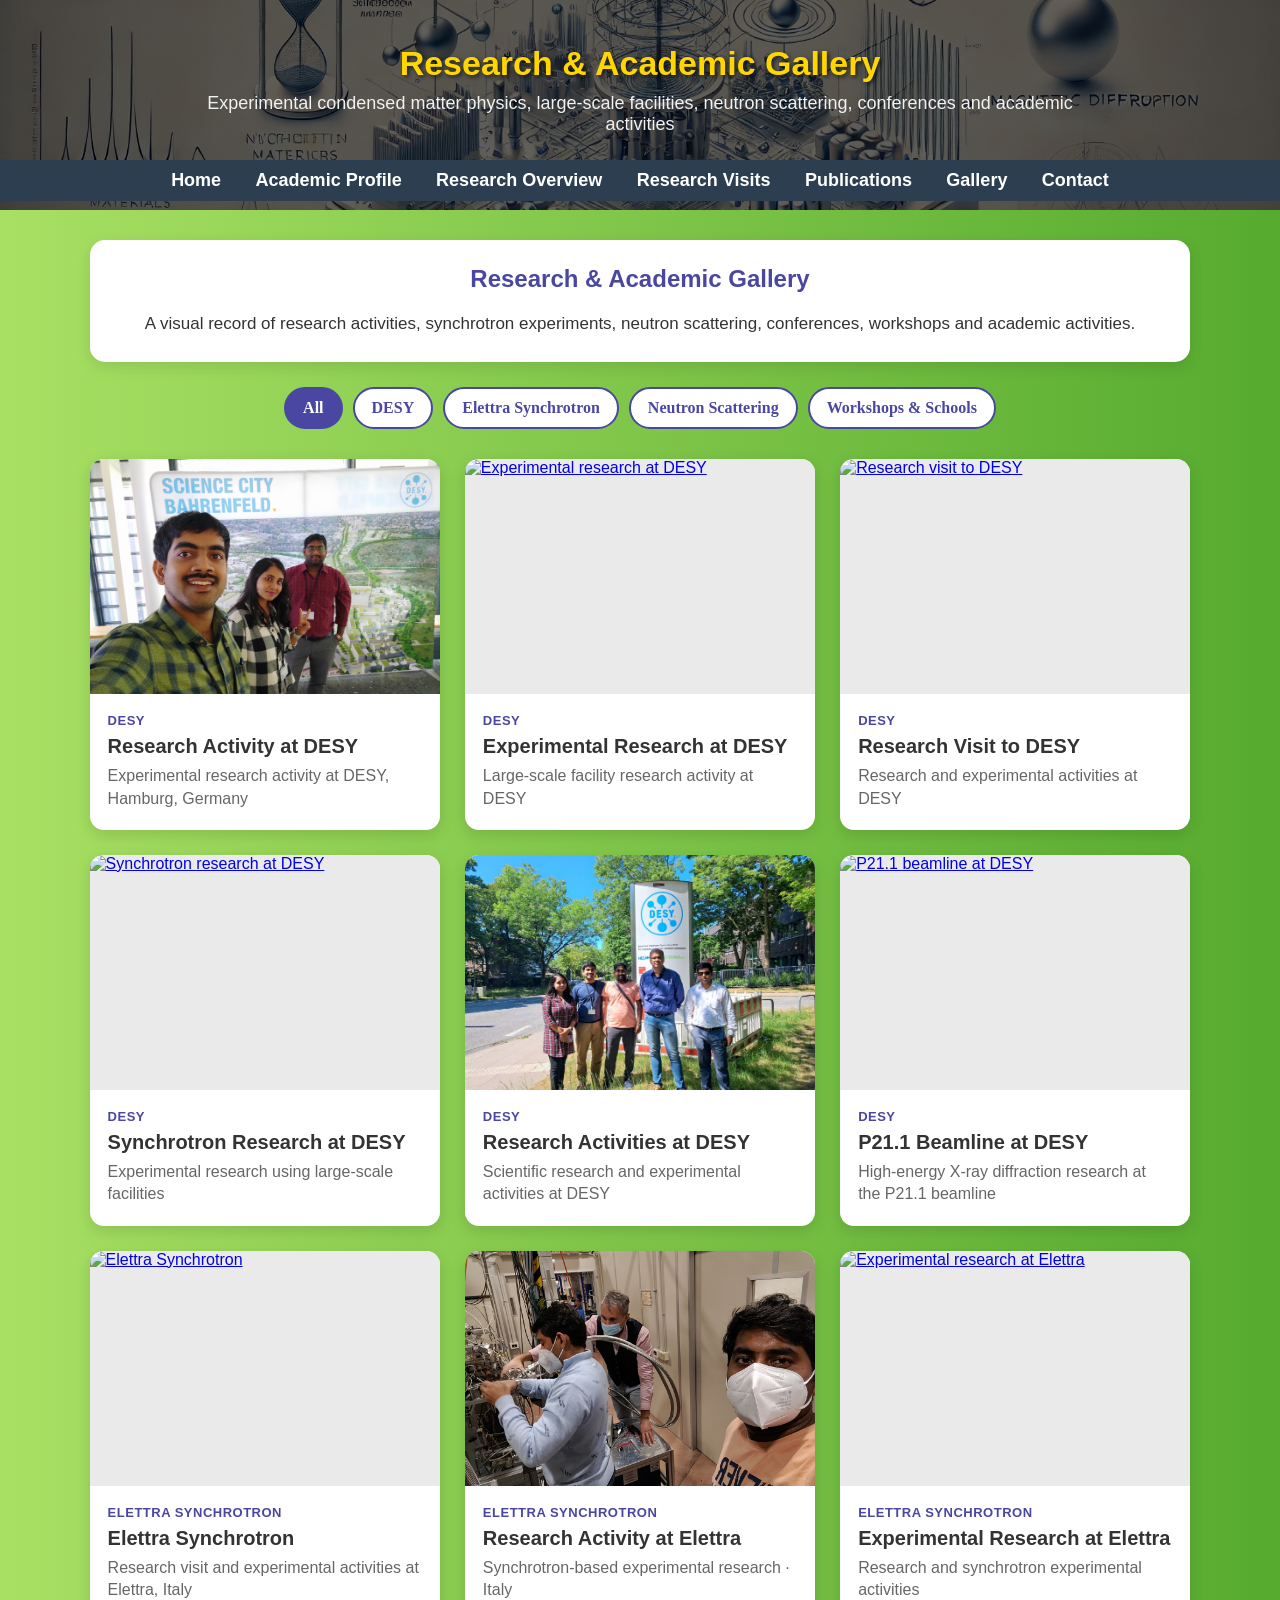
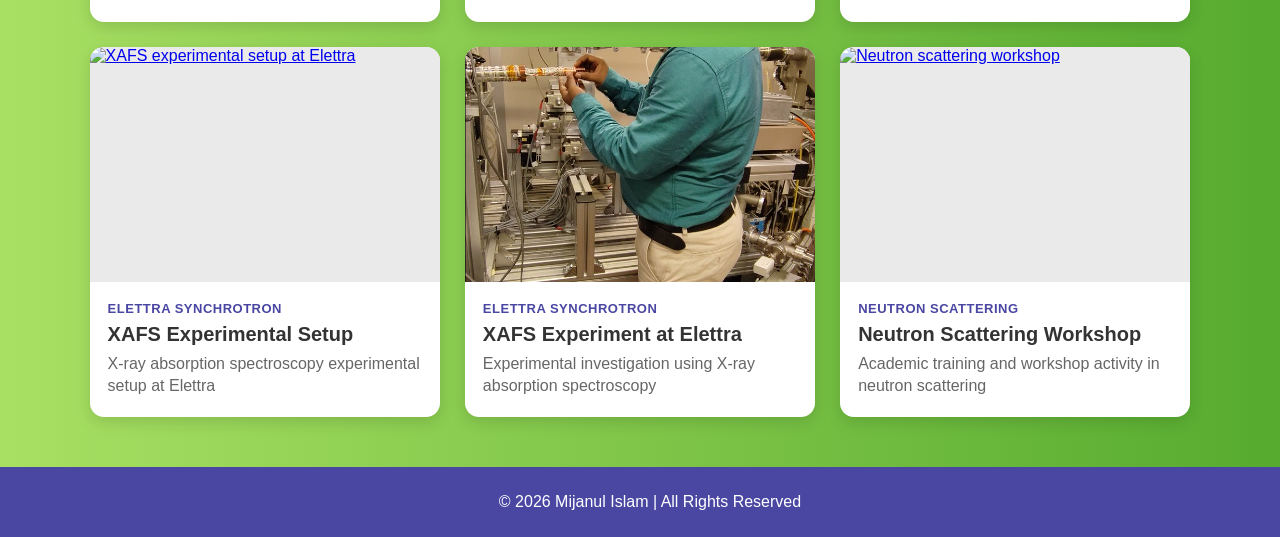
==== commit ee606a7a: "Update gallery.html" ====
--- a/gallery.html
+++ b/gallery.html
@@ -2,29 +2,41 @@
 <html lang="en">
 
 <head>
+
     <meta charset="UTF-8">
-    <meta name="viewport" content="width=device-width, initial-scale=1.0">
+
+    <meta name="viewport"
+          content="width=device-width, initial-scale=1.0">
 
     <title>Research Gallery | Mijanul Islam</title>
 
-    <link rel="stylesheet" href="styles.css">
-    <script defer src="script.js"></script>
+    <link rel="stylesheet"
+          href="styles.css">
+
+    <script defer
+            src="script.js"></script>
+
 </head>
 
+
 <body>
 
-<!-- =========================================================
+
+<!-- =====================================================
      HEADER
-     ========================================================= -->
+     ===================================================== -->
 
 <header class="gallery-header">
 
     <div class="gallery-header-content">
 
-        <h1>Research & Academic Gallery</h1>
+        <h1>
+            Research & Academic Gallery
+        </h1>
 
         <p>
-            Experimental condensed matter physics, large-scale facilities,
+            Experimental condensed matter physics,
+            large-scale facilities, neutron scattering,
             conferences and academic activities
         </p>
 
@@ -38,7 +50,9 @@
         <ul>
 
             <li>
-                <a href="index.html#home">Home</a>
+                <a href="index.html#home">
+                    Home
+                </a>
             </li>
 
             <li>
@@ -84,9 +98,10 @@
 </header>
 
 
-<!-- =========================================================
-     MAIN GALLERY
-     ========================================================= -->
+
+<!-- =====================================================
+     MAIN
+     ===================================================== -->
 
 <main class="gallery-page">
 
@@ -100,91 +115,341 @@
         </h2>
 
         <p>
-            A visual record of research activities, experiments at
-            large-scale facilities, neutron scattering schools,
-            conferences, poster presentations and academic activities.
+            A visual record of research activities,
+            synchrotron experiments, neutron scattering,
+            conferences, workshops and academic activities.
         </p>
 
     </section>
 
 
 
-    <!-- =====================================================
+    <!-- =================================================
          FILTER BUTTONS
-         ===================================================== -->
+         ================================================= -->
 
     <div class="gallery-filters">
 
         <button
             class="filter-btn active"
             data-filter="all">
+
             All
+
         </button>
+
 
         <button
             class="filter-btn"
-            data-filter="facility">
-            Large-Scale Facilities
+            data-filter="desy">
+
+            DESY
+
         </button>
+
+
+        <button
+            class="filter-btn"
+            data-filter="elettra">
+
+            Elettra Synchrotron
+
+        </button>
+
 
         <button
             class="filter-btn"
             data-filter="neutron">
+
             Neutron Scattering
+
         </button>
+
 
         <button
             class="filter-btn"
-            data-filter="conference">
-            Conferences & Posters
+            data-filter="workshop">
+
+            Workshops & Schools
+
         </button>
 
-        <button
-            class="filter-btn"
-            data-filter="academic">
-            Academic Activities
-        </button>
-
     </div>
 
 
 
-    <!-- =====================================================
+    <!-- =================================================
          PHOTO GRID
-         ===================================================== -->
+         ================================================= -->
 
     <section class="gallery-grid">
 
 
+
         <!-- =================================================
-             LARGE-SCALE FACILITIES
+             DESY
              ================================================= -->
 
-
-        <!-- Elettra -->
 
         <article
             class="gallery-card"
-            data-category="facility">
+            data-category="desy">
 
             <a
-                href="gallery/research/Elettra5.jpg"
+                href="gallery/research/DESY1.jpg"
+                class="gallery-image-link"
+                data-title="Research Activity at DESY"
+                data-location="DESY, Hamburg, Germany">
+
+                <img
+                    src="gallery/research/DESY1.jpg"
+                    alt="Research activity at DESY"
+                    loading="lazy">
+
+            </a>
+
+            <div class="gallery-caption">
+
+                <span class="gallery-category">
+                    DESY
+                </span>
+
+                <h3>
+                    Research Activity at DESY
+                </h3>
+
+                <p>
+                    Experimental research activity at
+                    DESY, Hamburg, Germany
+                </p>
+
+            </div>
+
+        </article>
+
+
+
+        <article
+            class="gallery-card"
+            data-category="desy">
+
+            <a
+                href="gallery/research/DESY2.jpg"
+                class="gallery-image-link"
+                data-title="Experimental Research at DESY"
+                data-location="DESY, Hamburg, Germany">
+
+                <img
+                    src="gallery/research/DESY2.jpg"
+                    alt="Experimental research at DESY"
+                    loading="lazy">
+
+            </a>
+
+            <div class="gallery-caption">
+
+                <span class="gallery-category">
+                    DESY
+                </span>
+
+                <h3>
+                    Experimental Research at DESY
+                </h3>
+
+                <p>
+                    Large-scale facility research activity
+                    at DESY
+                </p>
+
+            </div>
+
+        </article>
+
+
+
+        <article
+            class="gallery-card"
+            data-category="desy">
+
+            <a
+                href="gallery/research/DESY3.jpg"
+                class="gallery-image-link"
+                data-title="Research Visit to DESY"
+                data-location="DESY, Hamburg, Germany">
+
+                <img
+                    src="gallery/research/DESY3.jpg"
+                    alt="Research visit to DESY"
+                    loading="lazy">
+
+            </a>
+
+            <div class="gallery-caption">
+
+                <span class="gallery-category">
+                    DESY
+                </span>
+
+                <h3>
+                    Research Visit to DESY
+                </h3>
+
+                <p>
+                    Research and experimental activities
+                    at DESY
+                </p>
+
+            </div>
+
+        </article>
+
+
+
+        <article
+            class="gallery-card"
+            data-category="desy">
+
+            <a
+                href="gallery/research/DESY4.jpg"
+                class="gallery-image-link"
+                data-title="Synchrotron Research at DESY"
+                data-location="DESY, Hamburg, Germany">
+
+                <img
+                    src="gallery/research/DESY4.jpg"
+                    alt="Synchrotron research at DESY"
+                    loading="lazy">
+
+            </a>
+
+            <div class="gallery-caption">
+
+                <span class="gallery-category">
+                    DESY
+                </span>
+
+                <h3>
+                    Synchrotron Research at DESY
+                </h3>
+
+                <p>
+                    Experimental research using
+                    large-scale facilities
+                </p>
+
+            </div>
+
+        </article>
+
+
+
+        <article
+            class="gallery-card"
+            data-category="desy">
+
+            <a
+                href="gallery/research/DESY5.jpg"
+                class="gallery-image-link"
+                data-title="Research Activities at DESY"
+                data-location="DESY, Hamburg, Germany">
+
+                <img
+                    src="gallery/research/DESY5.jpg"
+                    alt="Research activities at DESY"
+                    loading="lazy">
+
+            </a>
+
+            <div class="gallery-caption">
+
+                <span class="gallery-category">
+                    DESY
+                </span>
+
+                <h3>
+                    Research Activities at DESY
+                </h3>
+
+                <p>
+                    Scientific research and experimental
+                    activities at DESY
+                </p>
+
+            </div>
+
+        </article>
+
+
+
+        <!-- =================================================
+             DESY P21.1
+             ================================================= -->
+
+
+        <article
+            class="gallery-card"
+            data-category="desy">
+
+            <a
+                href="gallery/research/desy-p21.jpg"
+                class="gallery-image-link"
+                data-title="P21.1 Beamline at DESY"
+                data-location="P21.1 Beamline, DESY, Hamburg, Germany">
+
+                <img
+                    src="gallery/research/desy-p21.jpg"
+                    alt="P21.1 beamline at DESY"
+                    loading="lazy">
+
+            </a>
+
+            <div class="gallery-caption">
+
+                <span class="gallery-category">
+                    DESY
+                </span>
+
+                <h3>
+                    P21.1 Beamline at DESY
+                </h3>
+
+                <p>
+                    High-energy X-ray diffraction research
+                    at the P21.1 beamline
+                </p>
+
+            </div>
+
+        </article>
+
+
+
+        <!-- =================================================
+             ELETTRA
+             ================================================= -->
+
+
+        <article
+            class="gallery-card"
+            data-category="elettra">
+
+            <a
+                href="gallery/research/Elettra1.jpg"
                 class="gallery-image-link"
                 data-title="Elettra Synchrotron"
                 data-location="Elettra Synchrotron, Italy">
 
                 <img
-                    src="gallery/research/Elettra5.jpg"
-                    alt="Elettra Synchrotron research visit"
+                    src="gallery/research/Elettra1.jpg"
+                    alt="Elettra Synchrotron"
                     loading="lazy">
 
             </a>
 
-
             <div class="gallery-caption">
 
                 <span class="gallery-category">
-                    Large-Scale Facilities
+                    Elettra Synchrotron
                 </span>
 
                 <h3>
@@ -192,8 +457,8 @@
                 </h3>
 
                 <p>
-                    Research visit and synchrotron experimental
-                    activities · Italy
+                    Research visit and experimental
+                    activities at Elettra, Italy
                 </p>
 
             </div>
@@ -201,31 +466,147 @@
         </article>
 
 
-
-        <!-- Elettra XAFS -->
 
         <article
             class="gallery-card"
-            data-category="facility">
+            data-category="elettra">
 
             <a
-                href="gallery/research/Elettra6.jpg.jpeg"
+                href="gallery/research/Elettra2.jpg"
+                class="gallery-image-link"
+                data-title="Research Activity at Elettra"
+                data-location="Elettra Synchrotron, Italy">
+
+                <img
+                    src="gallery/research/Elettra2.jpg"
+                    alt="Research activity at Elettra"
+                    loading="lazy">
+
+            </a>
+
+            <div class="gallery-caption">
+
+                <span class="gallery-category">
+                    Elettra Synchrotron
+                </span>
+
+                <h3>
+                    Research Activity at Elettra
+                </h3>
+
+                <p>
+                    Synchrotron-based experimental
+                    research · Italy
+                </p>
+
+            </div>
+
+        </article>
+
+
+
+        <article
+            class="gallery-card"
+            data-category="elettra">
+
+            <a
+                href="gallery/research/Elettra3.jpg"
+                class="gallery-image-link"
+                data-title="Experimental Research at Elettra"
+                data-location="Elettra Synchrotron, Italy">
+
+                <img
+                    src="gallery/research/Elettra3.jpg"
+                    alt="Experimental research at Elettra"
+                    loading="lazy">
+
+            </a>
+
+            <div class="gallery-caption">
+
+                <span class="gallery-category">
+                    Elettra Synchrotron
+                </span>
+
+                <h3>
+                    Experimental Research at Elettra
+                </h3>
+
+                <p>
+                    Research and synchrotron experimental
+                    activities
+                </p>
+
+            </div>
+
+        </article>
+
+
+
+        <!-- =================================================
+             ELETTRA XAFS
+             ================================================= -->
+
+
+        <article
+            class="gallery-card"
+            data-category="elettra">
+
+            <a
+                href="gallery/research/Elettra-XAFS-Setup.jpg"
+                class="gallery-image-link"
+                data-title="XAFS Experimental Setup"
+                data-location="Elettra Synchrotron, Italy">
+
+                <img
+                    src="gallery/research/Elettra-XAFS-Setup.jpg"
+                    alt="XAFS experimental setup at Elettra"
+                    loading="lazy">
+
+            </a>
+
+            <div class="gallery-caption">
+
+                <span class="gallery-category">
+                    Elettra Synchrotron
+                </span>
+
+                <h3>
+                    XAFS Experimental Setup
+                </h3>
+
+                <p>
+                    X-ray absorption spectroscopy
+                    experimental setup at Elettra
+                </p>
+
+            </div>
+
+        </article>
+
+
+
+        <article
+            class="gallery-card"
+            data-category="elettra">
+
+            <a
+                href="gallery/research/elettra-xafs.jpg"
                 class="gallery-image-link"
                 data-title="XAFS Experiment at Elettra"
                 data-location="Elettra Synchrotron, Italy">
 
                 <img
-                    src="gallery/research/Elettra6.jpg.jpeg"
-                    alt="XAFS experiment at Elettra Synchrotron"
+                    src="gallery/research/elettra-xafs.jpg"
+                    alt="XAFS experiment at Elettra"
                     loading="lazy">
 
             </a>
 
-
             <div class="gallery-caption">
 
                 <span class="gallery-category">
-                    Large-Scale Facilities
+                    Elettra Synchrotron
                 </span>
 
                 <h3>
@@ -233,8 +614,8 @@
                 </h3>
 
                 <p>
-                    Experimental activity at Elettra
-                    Synchrotron · Italy
+                    Experimental investigation using
+                    X-ray absorption spectroscopy
                 </p>
 
             </div>
@@ -243,70 +624,27 @@
 
 
 
-        <!-- BARC -->
-
-        <article
-            class="gallery-card"
-            data-category="facility">
-
-            <a
-                href="gallery/research/BARC.jpeg"
-                class="gallery-image-link"
-                data-title="Research Activity at BARC"
-                data-location="Bhabha Atomic Research Centre, Mumbai, India">
-
-                <img
-                    src="gallery/research/BARC.jpeg"
-                    alt="Research activity at BARC"
-                    loading="lazy">
-
-            </a>
-
-
-            <div class="gallery-caption">
-
-                <span class="gallery-category">
-                    Large-Scale Facilities
-                </span>
-
-                <h3>
-                    Research Activity at BARC
-                </h3>
-
-                <p>
-                    Bhabha Atomic Research Centre · Mumbai, India
-                </p>
-
-            </div>
-
-        </article>
-
-
-
         <!-- =================================================
-             NEUTRON SCATTERING
+             NEUTRON / WORKSHOP
              ================================================= -->
 
-
-        <!-- AONSA 1 -->
 
         <article
             class="gallery-card"
             data-category="neutron">
 
             <a
-                href="gallery/research/AONSA_Neutron_School.JPG"
+                href="gallery/research/workshop-01.jpg"
                 class="gallery-image-link"
-                data-title="AONSA Neutron School"
-                data-location="Asia-Oceania Neutron Scattering Association Neutron School">
+                data-title="Neutron Scattering Workshop"
+                data-location="Neutron Scattering Workshop">
 
                 <img
-                    src="gallery/research/AONSA_Neutron_School.JPG"
-                    alt="AONSA Neutron School"
+                    src="gallery/research/workshop-01.jpg"
+                    alt="Neutron scattering workshop"
                     loading="lazy">
 
             </a>
-
 
             <div class="gallery-caption">
 
@@ -315,12 +653,12 @@
                 </span>
 
                 <h3>
-                    AONSA Neutron School
+                    Neutron Scattering Workshop
                 </h3>
 
                 <p>
-                    13th Asia-Oceania Neutron Scattering
-                    Association Neutron School · 2024
+                    Academic training and workshop
+                    activity in neutron scattering
                 </p>
 
             </div>
@@ -328,367 +666,37 @@
         </article>
 
 
-
-        <!-- AONSA 2 -->
-
-        <article
-            class="gallery-card"
-            data-category="neutron">
-
-            <a
-                href="gallery/research/AONSA_Neutron_School2.JPG"
-                class="gallery-image-link"
-                data-title="AONSA Neutron School"
-                data-location="Asia-Oceania Neutron Scattering Association Neutron School">
-
-                <img
-                    src="gallery/research/AONSA_Neutron_School2.JPG"
-                    alt="AONSA Neutron School activity"
-                    loading="lazy">
-
-            </a>
-
-
-            <div class="gallery-caption">
-
-                <span class="gallery-category">
-                    Neutron Scattering
-                </span>
-
-                <h3>
-                    AONSA Neutron School
-                </h3>
-
-                <p>
-                    Neutron scattering school and
-                    academic activities · 2024
-                </p>
-
-            </div>
-
-        </article>
-
-
-
-        <!-- AONSA 3 -->
-
-        <article
-            class="gallery-card"
-            data-category="neutron">
-
-            <a
-                href="gallery/research/AONSA_Neutron_School3.JPG"
-                class="gallery-image-link"
-                data-title="AONSA Neutron School"
-                data-location="Asia-Oceania Neutron Scattering Association Neutron School">
-
-                <img
-                    src="gallery/research/AONSA_Neutron_School3.JPG"
-                    alt="AONSA Neutron School academic activity"
-                    loading="lazy">
-
-            </a>
-
-
-            <div class="gallery-caption">
-
-                <span class="gallery-category">
-                    Neutron Scattering
-                </span>
-
-                <h3>
-                    AONSA Neutron School
-                </h3>
-
-                <p>
-                    Neutron scattering training and
-                    academic interaction · 2024
-                </p>
-
-            </div>
-
-        </article>
-
-
-
-        <!-- IIT Guwahati -->
-
-        <article
-            class="gallery-card"
-            data-category="neutron">
-
-            <a
-                href="gallery/research/Neutron-Schol-IITG.jpeg"
-                class="gallery-image-link"
-                data-title="Neutron Scattering School at IIT Guwahati"
-                data-location="IIT Guwahati, India">
-
-                <img
-                    src="gallery/research/Neutron-Schol-IITG.jpeg"
-                    alt="Neutron scattering school at IIT Guwahati"
-                    loading="lazy">
-
-            </a>
-
-
-            <div class="gallery-caption">
-
-                <span class="gallery-category">
-                    Neutron Scattering
-                </span>
-
-                <h3>
-                    Neutron Scattering School at IIT Guwahati
-                </h3>
-
-                <p>
-                    Academic training and workshop activity ·
-                    IIT Guwahati
-                </p>
-
-            </div>
-
-        </article>
-
-
-
-        <!-- =================================================
-             CONFERENCES & POSTERS
-             ================================================= -->
-
-
-        <!-- AONSA Poster -->
-
-        <article
-            class="gallery-card"
-            data-category="conference">
-
-            <a
-                href="gallery/research/Poster-AONSA.jpeg"
-                class="gallery-image-link"
-                data-title="AONSA Neutron School Poster"
-                data-location="AONSA Neutron School">
-
-                <img
-                    src="gallery/research/Poster-AONSA.jpeg"
-                    alt="AONSA neutron school poster"
-                    loading="lazy">
-
-            </a>
-
-
-            <div class="gallery-caption">
-
-                <span class="gallery-category">
-                    Conferences & Posters
-                </span>
-
-                <h3>
-                    AONSA Neutron School Poster
-                </h3>
-
-                <p>
-                    Poster presentation and academic activity · 2024
-                </p>
-
-            </div>
-
-        </article>
-
-
-
-        <!-- AONSA Poster 2 -->
-
-        <article
-            class="gallery-card"
-            data-category="conference">
-
-            <a
-                href="gallery/research/Poster-AONSA2.jpeg"
-                class="gallery-image-link"
-                data-title="AONSA Poster Presentation"
-                data-location="AONSA Neutron School">
-
-                <img
-                    src="gallery/research/Poster-AONSA2.jpeg"
-                    alt="AONSA poster presentation"
-                    loading="lazy">
-
-            </a>
-
-
-            <div class="gallery-caption">
-
-                <span class="gallery-category">
-                    Conferences & Posters
-                </span>
-
-                <h3>
-                    AONSA Poster Presentation
-                </h3>
-
-                <p>
-                    Poster presentation and scientific
-                    interaction · 2024
-                </p>
-
-            </div>
-
-        </article>
-
-
-
-        <!-- GITAM -->
-
-        <article
-            class="gallery-card"
-            data-category="conference">
-
-            <a
-                href="gallery/research/Poster-Presentation-GITAM.jpeg"
-                class="gallery-image-link"
-                data-title="Poster Presentation at GITAM"
-                data-location="GITAM University">
-
-                <img
-                    src="gallery/research/Poster-Presentation-GITAM.jpeg"
-                    alt="Poster presentation at GITAM"
-                    loading="lazy">
-
-            </a>
-
-
-            <div class="gallery-caption">
-
-                <span class="gallery-category">
-                    Conferences & Posters
-                </span>
-
-                <h3>
-                    Poster Presentation at GITAM
-                </h3>
-
-                <p>
-                    Scientific poster presentation · GITAM University
-                </p>
-
-            </div>
-
-        </article>
-
-
-
-        <!-- =================================================
-             ACADEMIC ACTIVITIES
-             ================================================= -->
-
-
-        <!-- UGC DAE Experiment -->
-
-        <article
-            class="gallery-card"
-            data-category="academic">
-
-            <a
-                href="gallery/research/UGC-DAE-KC-Expt.jpeg"
-                class="gallery-image-link"
-                data-title="UGC-DAE Consortium Experimental Activity"
-                data-location="UGC-DAE Consortium for Scientific Research">
-
-                <img
-                    src="gallery/research/UGC-DAE-KC-Expt.jpeg"
-                    alt="UGC-DAE Consortium experimental activity"
-                    loading="lazy">
-
-            </a>
-
-
-            <div class="gallery-caption">
-
-                <span class="gallery-category">
-                    Academic Activities
-                </span>
-
-                <h3>
-                    UGC-DAE Consortium Experimental Activity
-                </h3>
-
-                <p>
-                    Experimental research activity at
-                    UGC-DAE Consortium
-                </p>
-
-            </div>
-
-        </article>
-
-
-
-        <!-- UGC DAE Sample -->
-
-        <article
-            class="gallery-card"
-            data-category="academic">
-
-            <a
-                href="gallery/research/UGC-DAE-KC-Sample.jpeg"
-                class="gallery-image-link"
-                data-title="Sample Preparation & Research Activity"
-                data-location="UGC-DAE Consortium for Scientific Research">
-
-                <img
-                    src="gallery/research/UGC-DAE-KC-Sample.jpeg"
-                    alt="Research sample and experimental activity"
-                    loading="lazy">
-
-            </a>
-
-
-            <div class="gallery-caption">
-
-                <span class="gallery-category">
-                    Academic Activities
-                </span>
-
-                <h3>
-                    Sample Preparation & Research Activity
-                </h3>
-
-                <p>
-                    Research sample and experimental activity ·
-                    UGC-DAE Consortium
-                </p>
-
-            </div>
-
-        </article>
-
-
     </section>
 
 </main>
 
 
 
-<!-- =========================================================
+<!-- =====================================================
      LIGHTBOX
-     ========================================================= -->
+     ===================================================== -->
 
 <div
     class="gallery-lightbox"
     id="galleryLightbox"
     aria-hidden="true">
 
+
     <button
         class="lightbox-close"
         aria-label="Close image">
+
         &times;
+
     </button>
+
 
     <button
         class="lightbox-prev"
         aria-label="Previous image">
+
         &#10094;
+
     </button>
 
 
@@ -699,6 +707,7 @@
             src=""
             alt="">
 
+
         <div class="lightbox-caption">
 
             <h3 id="lightboxTitle"></h3>
@@ -713,64 +722,79 @@
     <button
         class="lightbox-next"
         aria-label="Next image">
+
         &#10095;
+
     </button>
 
 </div>
 
 
 
-<!-- =========================================================
+<!-- =====================================================
      FOOTER
-     ========================================================= -->
+     ===================================================== -->
 
 <footer>
 
     <p>
-        &copy; 2026 Mijanul Islam | All Rights Reserved
+        &copy; 2026 Mijanul Islam |
+        All Rights Reserved
     </p>
 
 </footer>
 
 
 
-<!-- =========================================================
+<!-- =====================================================
      GALLERY JAVASCRIPT
-     ========================================================= -->
+     ===================================================== -->
 
 <script>
 
 document.addEventListener(
-    'DOMContentLoaded',
+    "DOMContentLoaded",
     function () {
 
 
-        /* =====================================================
-           FILTERING
-           ===================================================== */
+        /* ================================================
+           FILTER
+           ================================================ */
 
         const filterButtons =
-            document.querySelectorAll('.filter-btn');
+            document.querySelectorAll(
+                ".filter-btn"
+            );
+
 
         const cards =
-            document.querySelectorAll('.gallery-card');
+            document.querySelectorAll(
+                ".gallery-card"
+            );
 
 
         filterButtons.forEach(
             function (button) {
 
                 button.addEventListener(
-                    'click',
+                    "click",
                     function () {
+
 
                         filterButtons.forEach(
                             function (btn) {
-                                btn.classList.remove('active');
+
+                                btn.classList.remove(
+                                    "active"
+                                );
+
                             }
                         );
 
 
-                        this.classList.add('active');
+                        this.classList.add(
+                            "active"
+                        );
 
 
                         const filter =
@@ -780,17 +804,20 @@
                         cards.forEach(
                             function (card) {
 
+
                                 if (
-                                    filter === 'all' ||
+                                    filter === "all" ||
                                     card.dataset.category === filter
                                 ) {
 
-                                    card.style.display = '';
+                                    card.style.display =
+                                        "";
 
                                 }
                                 else {
 
-                                    card.style.display = 'none';
+                                    card.style.display =
+                                        "none";
 
                                 }
 
@@ -805,49 +832,49 @@
 
 
 
-        /* =====================================================
+        /* ================================================
            LIGHTBOX
-           ===================================================== */
+           ================================================ */
 
         const lightbox =
             document.getElementById(
-                'galleryLightbox'
+                "galleryLightbox"
             );
 
 
         const lightboxImage =
             document.getElementById(
-                'lightboxImage'
+                "lightboxImage"
             );
 
 
         const lightboxTitle =
             document.getElementById(
-                'lightboxTitle'
+                "lightboxTitle"
             );
 
 
         const lightboxLocation =
             document.getElementById(
-                'lightboxLocation'
+                "lightboxLocation"
             );
 
 
         const closeButton =
             document.querySelector(
-                '.lightbox-close'
+                ".lightbox-close"
             );
 
 
         const previousButton =
             document.querySelector(
-                '.lightbox-prev'
+                ".lightbox-prev"
             );
 
 
         const nextButton =
             document.querySelector(
-                '.lightbox-next'
+                ".lightbox-next"
             );
 
 
@@ -856,22 +883,23 @@
         let currentIndex = 0;
 
 
-
-        /* Get currently visible photographs */
 
         function updateVisibleLinks() {
 
             visibleLinks =
                 Array.from(
                     document.querySelectorAll(
-                        '.gallery-card'
+                        ".gallery-card"
                     )
                 )
 
                 .filter(
                     function (card) {
 
-                        return card.style.display !== 'none';
+                        return (
+                            card.style.display !==
+                            "none"
+                        );
 
                     }
                 )
@@ -880,7 +908,7 @@
                     function (card) {
 
                         return card.querySelector(
-                            '.gallery-image-link'
+                            ".gallery-image-link"
                         );
 
                     }
@@ -889,8 +917,6 @@
         }
 
 
-
-        /* Display photograph */
 
         function showImage(index) {
 
@@ -915,55 +941,59 @@
 
 
             const link =
-                visibleLinks[currentIndex];
+                visibleLinks[
+                    currentIndex
+                ];
 
 
             lightboxImage.src =
-                link.getAttribute('href');
+                link.getAttribute(
+                    "href"
+                );
 
 
             lightboxImage.alt =
-                link.querySelector('img').alt;
+                link.querySelector(
+                    "img"
+                ).alt;
 
 
             lightboxTitle.textContent =
-                link.dataset.title || '';
+                link.dataset.title || "";
 
 
             lightboxLocation.textContent =
-                link.dataset.location || '';
+                link.dataset.location || "";
 
 
             lightbox.classList.add(
-                'open'
+                "open"
             );
 
 
             lightbox.setAttribute(
-                'aria-hidden',
-                'false'
+                "aria-hidden",
+                "false"
             );
 
 
             document.body.classList.add(
-                'lightbox-open'
+                "lightbox-open"
             );
 
         }
 
 
-
-        /* Open photograph */
 
         document
             .querySelectorAll(
-                '.gallery-image-link'
+                ".gallery-image-link"
             )
             .forEach(
                 function (link) {
 
                     link.addEventListener(
-                        'click',
+                        "click",
                         function (event) {
 
                             event.preventDefault();
@@ -990,40 +1020,38 @@
 
 
 
-        /* Close lightbox */
-
         function closeLightbox() {
 
             lightbox.classList.remove(
-                'open'
+                "open"
             );
 
 
             lightbox.setAttribute(
-                'aria-hidden',
-                'true'
+                "aria-hidden",
+                "true"
             );
 
 
             document.body.classList.remove(
-                'lightbox-open'
-            );
-
-
-            lightboxImage.src = '';
+                "lightbox-open"
+            );
+
+
+            lightboxImage.src = "";
 
         }
 
 
 
         closeButton.addEventListener(
-            'click',
+            "click",
             closeLightbox
         );
 
 
         previousButton.addEventListener(
-            'click',
+            "click",
             function () {
 
                 showImage(
@@ -1035,7 +1063,7 @@
 
 
         nextButton.addEventListener(
-            'click',
+            "click",
             function () {
 
                 showImage(
@@ -1047,10 +1075,8 @@
 
 
 
-        /* Close by clicking outside image */
-
         lightbox.addEventListener(
-            'click',
+            "click",
             function (event) {
 
                 if (
@@ -1069,12 +1095,13 @@
         /* Keyboard controls */
 
         document.addEventListener(
-            'keydown',
+            "keydown",
             function (event) {
+
 
                 if (
                     !lightbox.classList.contains(
-                        'open'
+                        "open"
                     )
                 ) {
 
@@ -1084,7 +1111,7 @@
 
 
                 if (
-                    event.key === 'Escape'
+                    event.key === "Escape"
                 ) {
 
                     closeLightbox();
@@ -1093,7 +1120,7 @@
 
 
                 if (
-                    event.key === 'ArrowLeft'
+                    event.key === "ArrowLeft"
                 ) {
 
                     showImage(
@@ -1104,7 +1131,7 @@
 
 
                 if (
-                    event.key === 'ArrowRight'
+                    event.key === "ArrowRight"
                 ) {
 
                     showImage(
@@ -1117,10 +1144,12 @@
         );
 
     }
+
 );
 
 </script>
 
 
 </body>
+
 </html>
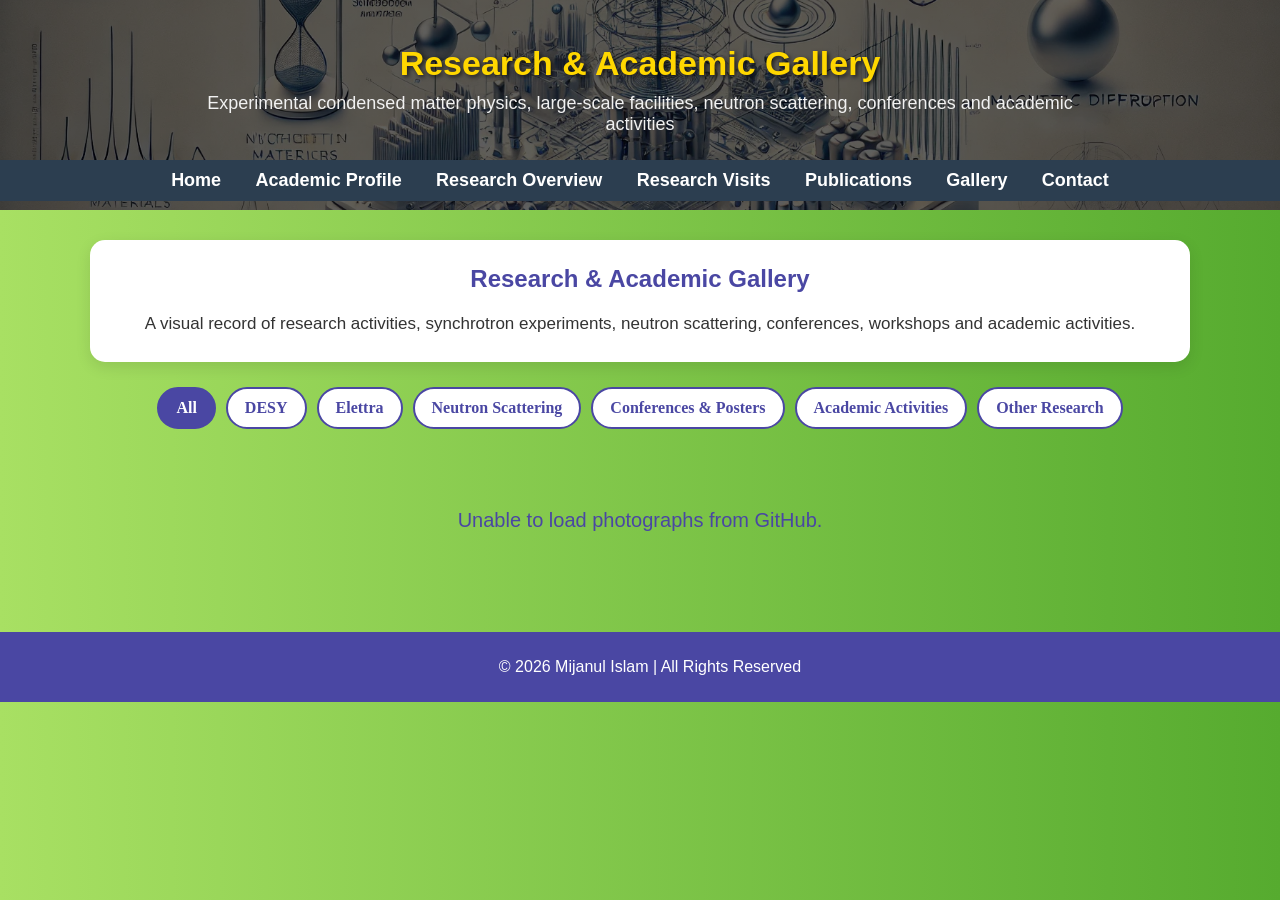
==== commit 65bf517f: "Update gallery.html" ====
--- a/gallery.html
+++ b/gallery.html
@@ -22,9 +22,9 @@
 <body>
 
 
-<!-- =====================================================
+<!-- =========================================================
      HEADER
-     ===================================================== -->
+     ========================================================= -->
 
 <header class="gallery-header">
 
@@ -35,9 +35,9 @@
         </h1>
 
         <p>
-            Experimental condensed matter physics,
-            large-scale facilities, neutron scattering,
-            conferences and academic activities
+            Experimental condensed matter physics, large-scale
+            facilities, neutron scattering, conferences and
+            academic activities
         </p>
 
     </div>
@@ -99,9 +99,9 @@
 
 
 
-<!-- =====================================================
-     MAIN
-     ===================================================== -->
+<!-- =========================================================
+     MAIN GALLERY
+     ========================================================= -->
 
 <main class="gallery-page">
 
@@ -115,18 +115,18 @@
         </h2>
 
         <p>
-            A visual record of research activities,
-            synchrotron experiments, neutron scattering,
-            conferences, workshops and academic activities.
+            A visual record of research activities, synchrotron
+            experiments, neutron scattering, conferences,
+            workshops and academic activities.
         </p>
 
     </section>
 
 
 
-    <!-- =================================================
+    <!-- =====================================================
          FILTER BUTTONS
-         ================================================= -->
+         ===================================================== -->
 
     <div class="gallery-filters">
 
@@ -152,7 +152,7 @@
             class="filter-btn"
             data-filter="elettra">
 
-            Elettra Synchrotron
+            Elettra
 
         </button>
 
@@ -168,513 +168,68 @@
 
         <button
             class="filter-btn"
-            data-filter="workshop">
-
-            Workshops & Schools
+            data-filter="conference">
+
+            Conferences & Posters
 
         </button>
 
+
+        <button
+            class="filter-btn"
+            data-filter="academic">
+
+            Academic Activities
+
+        </button>
+
+
+        <button
+            class="filter-btn"
+            data-filter="other">
+
+            Other Research
+
+        </button>
+
     </div>
 
 
 
-    <!-- =================================================
-         PHOTO GRID
-         ================================================= -->
-
-    <section class="gallery-grid">
-
-
-
-        <!-- =================================================
-             DESY
-             ================================================= -->
-
-
-        <article
-            class="gallery-card"
-            data-category="desy">
-
-            <a
-                href="gallery/research/DESY1.jpg"
-                class="gallery-image-link"
-                data-title="Research Activity at DESY"
-                data-location="DESY, Hamburg, Germany">
-
-                <img
-                    src="gallery/research/DESY1.jpg"
-                    alt="Research activity at DESY"
-                    loading="lazy">
-
-            </a>
-
-            <div class="gallery-caption">
-
-                <span class="gallery-category">
-                    DESY
-                </span>
-
-                <h3>
-                    Research Activity at DESY
-                </h3>
-
-                <p>
-                    Experimental research activity at
-                    DESY, Hamburg, Germany
-                </p>
-
-            </div>
-
-        </article>
-
-
-
-        <article
-            class="gallery-card"
-            data-category="desy">
-
-            <a
-                href="gallery/research/DESY2.jpg"
-                class="gallery-image-link"
-                data-title="Experimental Research at DESY"
-                data-location="DESY, Hamburg, Germany">
-
-                <img
-                    src="gallery/research/DESY2.jpg"
-                    alt="Experimental research at DESY"
-                    loading="lazy">
-
-            </a>
-
-            <div class="gallery-caption">
-
-                <span class="gallery-category">
-                    DESY
-                </span>
-
-                <h3>
-                    Experimental Research at DESY
-                </h3>
-
-                <p>
-                    Large-scale facility research activity
-                    at DESY
-                </p>
-
-            </div>
-
-        </article>
-
-
-
-        <article
-            class="gallery-card"
-            data-category="desy">
-
-            <a
-                href="gallery/research/DESY3.jpg"
-                class="gallery-image-link"
-                data-title="Research Visit to DESY"
-                data-location="DESY, Hamburg, Germany">
-
-                <img
-                    src="gallery/research/DESY3.jpg"
-                    alt="Research visit to DESY"
-                    loading="lazy">
-
-            </a>
-
-            <div class="gallery-caption">
-
-                <span class="gallery-category">
-                    DESY
-                </span>
-
-                <h3>
-                    Research Visit to DESY
-                </h3>
-
-                <p>
-                    Research and experimental activities
-                    at DESY
-                </p>
-
-            </div>
-
-        </article>
-
-
-
-        <article
-            class="gallery-card"
-            data-category="desy">
-
-            <a
-                href="gallery/research/DESY4.jpg"
-                class="gallery-image-link"
-                data-title="Synchrotron Research at DESY"
-                data-location="DESY, Hamburg, Germany">
-
-                <img
-                    src="gallery/research/DESY4.jpg"
-                    alt="Synchrotron research at DESY"
-                    loading="lazy">
-
-            </a>
-
-            <div class="gallery-caption">
-
-                <span class="gallery-category">
-                    DESY
-                </span>
-
-                <h3>
-                    Synchrotron Research at DESY
-                </h3>
-
-                <p>
-                    Experimental research using
-                    large-scale facilities
-                </p>
-
-            </div>
-
-        </article>
-
-
-
-        <article
-            class="gallery-card"
-            data-category="desy">
-
-            <a
-                href="gallery/research/DESY5.jpg"
-                class="gallery-image-link"
-                data-title="Research Activities at DESY"
-                data-location="DESY, Hamburg, Germany">
-
-                <img
-                    src="gallery/research/DESY5.jpg"
-                    alt="Research activities at DESY"
-                    loading="lazy">
-
-            </a>
-
-            <div class="gallery-caption">
-
-                <span class="gallery-category">
-                    DESY
-                </span>
-
-                <h3>
-                    Research Activities at DESY
-                </h3>
-
-                <p>
-                    Scientific research and experimental
-                    activities at DESY
-                </p>
-
-            </div>
-
-        </article>
-
-
-
-        <!-- =================================================
-             DESY P21.1
-             ================================================= -->
-
-
-        <article
-            class="gallery-card"
-            data-category="desy">
-
-            <a
-                href="gallery/research/desy-p21.jpg"
-                class="gallery-image-link"
-                data-title="P21.1 Beamline at DESY"
-                data-location="P21.1 Beamline, DESY, Hamburg, Germany">
-
-                <img
-                    src="gallery/research/desy-p21.jpg"
-                    alt="P21.1 beamline at DESY"
-                    loading="lazy">
-
-            </a>
-
-            <div class="gallery-caption">
-
-                <span class="gallery-category">
-                    DESY
-                </span>
-
-                <h3>
-                    P21.1 Beamline at DESY
-                </h3>
-
-                <p>
-                    High-energy X-ray diffraction research
-                    at the P21.1 beamline
-                </p>
-
-            </div>
-
-        </article>
-
-
-
-        <!-- =================================================
-             ELETTRA
-             ================================================= -->
-
-
-        <article
-            class="gallery-card"
-            data-category="elettra">
-
-            <a
-                href="gallery/research/Elettra1.jpg"
-                class="gallery-image-link"
-                data-title="Elettra Synchrotron"
-                data-location="Elettra Synchrotron, Italy">
-
-                <img
-                    src="gallery/research/Elettra1.jpg"
-                    alt="Elettra Synchrotron"
-                    loading="lazy">
-
-            </a>
-
-            <div class="gallery-caption">
-
-                <span class="gallery-category">
-                    Elettra Synchrotron
-                </span>
-
-                <h3>
-                    Elettra Synchrotron
-                </h3>
-
-                <p>
-                    Research visit and experimental
-                    activities at Elettra, Italy
-                </p>
-
-            </div>
-
-        </article>
-
-
-
-        <article
-            class="gallery-card"
-            data-category="elettra">
-
-            <a
-                href="gallery/research/Elettra2.jpg"
-                class="gallery-image-link"
-                data-title="Research Activity at Elettra"
-                data-location="Elettra Synchrotron, Italy">
-
-                <img
-                    src="gallery/research/Elettra2.jpg"
-                    alt="Research activity at Elettra"
-                    loading="lazy">
-
-            </a>
-
-            <div class="gallery-caption">
-
-                <span class="gallery-category">
-                    Elettra Synchrotron
-                </span>
-
-                <h3>
-                    Research Activity at Elettra
-                </h3>
-
-                <p>
-                    Synchrotron-based experimental
-                    research · Italy
-                </p>
-
-            </div>
-
-        </article>
-
-
-
-        <article
-            class="gallery-card"
-            data-category="elettra">
-
-            <a
-                href="gallery/research/Elettra3.jpg"
-                class="gallery-image-link"
-                data-title="Experimental Research at Elettra"
-                data-location="Elettra Synchrotron, Italy">
-
-                <img
-                    src="gallery/research/Elettra3.jpg"
-                    alt="Experimental research at Elettra"
-                    loading="lazy">
-
-            </a>
-
-            <div class="gallery-caption">
-
-                <span class="gallery-category">
-                    Elettra Synchrotron
-                </span>
-
-                <h3>
-                    Experimental Research at Elettra
-                </h3>
-
-                <p>
-                    Research and synchrotron experimental
-                    activities
-                </p>
-
-            </div>
-
-        </article>
-
-
-
-        <!-- =================================================
-             ELETTRA XAFS
-             ================================================= -->
-
-
-        <article
-            class="gallery-card"
-            data-category="elettra">
-
-            <a
-                href="gallery/research/Elettra-XAFS-Setup.jpg"
-                class="gallery-image-link"
-                data-title="XAFS Experimental Setup"
-                data-location="Elettra Synchrotron, Italy">
-
-                <img
-                    src="gallery/research/Elettra-XAFS-Setup.jpg"
-                    alt="XAFS experimental setup at Elettra"
-                    loading="lazy">
-
-            </a>
-
-            <div class="gallery-caption">
-
-                <span class="gallery-category">
-                    Elettra Synchrotron
-                </span>
-
-                <h3>
-                    XAFS Experimental Setup
-                </h3>
-
-                <p>
-                    X-ray absorption spectroscopy
-                    experimental setup at Elettra
-                </p>
-
-            </div>
-
-        </article>
-
-
-
-        <article
-            class="gallery-card"
-            data-category="elettra">
-
-            <a
-                href="gallery/research/elettra-xafs.jpg"
-                class="gallery-image-link"
-                data-title="XAFS Experiment at Elettra"
-                data-location="Elettra Synchrotron, Italy">
-
-                <img
-                    src="gallery/research/elettra-xafs.jpg"
-                    alt="XAFS experiment at Elettra"
-                    loading="lazy">
-
-            </a>
-
-            <div class="gallery-caption">
-
-                <span class="gallery-category">
-                    Elettra Synchrotron
-                </span>
-
-                <h3>
-                    XAFS Experiment at Elettra
-                </h3>
-
-                <p>
-                    Experimental investigation using
-                    X-ray absorption spectroscopy
-                </p>
-
-            </div>
-
-        </article>
-
-
-
-        <!-- =================================================
-             NEUTRON / WORKSHOP
-             ================================================= -->
-
-
-        <article
-            class="gallery-card"
-            data-category="neutron">
-
-            <a
-                href="gallery/research/workshop-01.jpg"
-                class="gallery-image-link"
-                data-title="Neutron Scattering Workshop"
-                data-location="Neutron Scattering Workshop">
-
-                <img
-                    src="gallery/research/workshop-01.jpg"
-                    alt="Neutron scattering workshop"
-                    loading="lazy">
-
-            </a>
-
-            <div class="gallery-caption">
-
-                <span class="gallery-category">
-                    Neutron Scattering
-                </span>
-
-                <h3>
-                    Neutron Scattering Workshop
-                </h3>
-
-                <p>
-                    Academic training and workshop
-                    activity in neutron scattering
-                </p>
-
-            </div>
-
-        </article>
-
+    <!-- =====================================================
+         GALLERY GRID
+         ===================================================== -->
+
+    <section
+        class="gallery-grid"
+        id="galleryGrid">
+
+        <!-- Images will be loaded automatically -->
+
+        <div
+            id="galleryLoading"
+            style="
+                grid-column: 1 / -1;
+                text-align: center;
+                padding: 50px;
+                font-size: 20px;
+                color: #4a47a3;
+            ">
+
+            Loading research photographs...
+
+        </div>
 
     </section>
 
+
 </main>
 
 
 
-<!-- =====================================================
+<!-- =========================================================
      LIGHTBOX
-     ===================================================== -->
+     ========================================================= -->
 
 <div
     class="gallery-lightbox"
@@ -731,9 +286,9 @@
 
 
 
-<!-- =====================================================
+<!-- =========================================================
      FOOTER
-     ===================================================== -->
+     ========================================================= -->
 
 <footer>
 
@@ -746,9 +301,9 @@
 
 
 
-<!-- =====================================================
-     GALLERY JAVASCRIPT
-     ===================================================== -->
+<!-- =========================================================
+     AUTOMATIC GALLERY JAVASCRIPT
+     ========================================================= -->
 
 <script>
 
@@ -757,69 +312,932 @@
     function () {
 
 
-        /* ================================================
-           FILTER
-           ================================================ */
-
-        const filterButtons =
-            document.querySelectorAll(
-                ".filter-btn"
-            );
-
-
-        const cards =
-            document.querySelectorAll(
-                ".gallery-card"
-            );
-
-
-        filterButtons.forEach(
-            function (button) {
-
-                button.addEventListener(
-                    "click",
-                    function () {
-
-
-                        filterButtons.forEach(
-                            function (btn) {
-
-                                btn.classList.remove(
-                                    "active"
+        const galleryGrid =
+            document.getElementById(
+                "galleryGrid"
+            );
+
+
+        const loading =
+            document.getElementById(
+                "galleryLoading"
+            );
+
+
+        /*
+         * Your GitHub repository
+         */
+
+        const username =
+            "MijuPhys";
+
+        const repository =
+            "MijuPhys.github.io";
+
+        const branch =
+            "main";
+
+
+        /*
+         * Folders containing photographs
+         *
+         * The first one is your research folder.
+         * The second one is the repository root.
+         */
+
+        const folders = [
+
+            "gallery/research",
+
+            ""
+
+        ];
+
+
+
+        /* =====================================================
+           GET FILES FROM GITHUB
+           ===================================================== */
+
+        async function getFiles(folder) {
+
+
+            let apiURL;
+
+
+            if (folder === "") {
+
+                apiURL =
+                    "https://api.github.com/repos/" +
+                    username +
+                    "/" +
+                    repository +
+                    "/contents/?ref=" +
+                    branch;
+
+            }
+
+            else {
+
+                apiURL =
+                    "https://api.github.com/repos/" +
+                    username +
+                    "/" +
+                    repository +
+                    "/contents/" +
+                    folder +
+                    "?ref=" +
+                    branch;
+
+            }
+
+
+            const response =
+                await fetch(apiURL);
+
+
+            if (!response.ok) {
+
+                throw new Error(
+                    "Unable to access GitHub folder"
+                );
+
+            }
+
+
+            return await response.json();
+
+        }
+
+
+
+        /* =====================================================
+           DETERMINE IMAGE CATEGORY
+           ===================================================== */
+
+        function getCategory(filename) {
+
+
+            const name =
+                filename.toLowerCase();
+
+
+
+            /* DESY */
+
+            if (
+                name.includes("desy") ||
+                name.includes("p21")
+            ) {
+
+                return "desy";
+
+            }
+
+
+
+            /* ELETTRA */
+
+            if (
+                name.includes("elettra") ||
+                name.includes("xafs")
+            ) {
+
+                return "elettra";
+
+            }
+
+
+
+            /* NEUTRON */
+
+            if (
+                name.includes("neutron") ||
+                name.includes("neutron") ||
+                name.includes("workshop") ||
+                name.includes("aonsa")
+            ) {
+
+                return "neutron";
+
+            }
+
+
+
+            /* CONFERENCES */
+
+            if (
+                name.includes("poster") ||
+                name.includes("conference") ||
+                name.includes("gitam")
+            ) {
+
+                return "conference";
+
+            }
+
+
+
+            /* ACADEMIC */
+
+            if (
+                name.includes("ugc") ||
+                name.includes("barc") ||
+                name.includes("sample") ||
+                name.includes("expt") ||
+                name.includes("experiment")
+            ) {
+
+                return "academic";
+
+            }
+
+
+
+            return "other";
+
+        }
+
+
+
+        /* =====================================================
+           CREATE CAPTION FROM FILE NAME
+           ===================================================== */
+
+        function createTitle(filename) {
+
+
+            let name =
+                filename
+                    .replace(/\.[^/.]+$/, "")
+                    .replace(/[_-]+/g, " ");
+
+
+            /*
+             * Special scientific abbreviations
+             */
+
+            name =
+                name
+                    .replace(/\bdesy\b/gi, "DESY")
+                    .replace(/\belettra\b/gi, "Elettra")
+                    .replace(/\bxafs\b/gi, "XAFS")
+                    .replace(/\bcbfo\b/gi, "CaBaFe4O7")
+                    .replace(/\bcbco\b/gi, "CaBaCo4O7")
+                    .replace(/\baonsa\b/gi, "AONSA")
+                    .replace(/\bugc dae\b/gi, "UGC-DAE")
+                    .replace(/\biitg\b/gi, "IIT Guwahati");
+
+
+            /*
+             * Capitalize first letter
+             */
+
+            return name.charAt(0).toUpperCase() +
+                   name.slice(1);
+
+        }
+
+
+
+        /* =====================================================
+           CREATE PHOTO CARD
+           ===================================================== */
+
+        function createCard(
+            file,
+            folder
+        ) {
+
+
+            const category =
+                getCategory(
+                    file.name
+                );
+
+
+            const title =
+                createTitle(
+                    file.name
+                );
+
+
+            /*
+             * Correct image URL
+             */
+
+            let imageURL;
+
+
+            if (folder === "") {
+
+                imageURL =
+                    file.download_url;
+
+            }
+
+            else {
+
+                imageURL =
+                    file.download_url;
+
+            }
+
+
+
+            const article =
+                document.createElement(
+                    "article"
+                );
+
+
+            article.className =
+                "gallery-card";
+
+
+            article.dataset.category =
+                category;
+
+
+
+            /*
+             * Image link
+             */
+
+            const link =
+                document.createElement(
+                    "a"
+                );
+
+
+            link.href =
+                imageURL;
+
+
+            link.className =
+                "gallery-image-link";
+
+
+            link.dataset.title =
+                title;
+
+
+            link.dataset.location =
+                "Mijanul Islam | Research & Academic Activity";
+
+
+
+            /*
+             * Image
+             */
+
+            const image =
+                document.createElement(
+                    "img"
+                );
+
+
+            image.src =
+                imageURL;
+
+
+            image.alt =
+                title;
+
+
+            image.loading =
+                "lazy";
+
+
+
+            link.appendChild(
+                image
+            );
+
+
+
+            /*
+             * Caption
+             */
+
+            const caption =
+                document.createElement(
+                    "div"
+                );
+
+
+            caption.className =
+                "gallery-caption";
+
+
+
+            const categoryText =
+                document.createElement(
+                    "span"
+                );
+
+
+            categoryText.className =
+                "gallery-category";
+
+
+
+            const categoryNames = {
+
+                desy:
+                    "DESY",
+
+                elettra:
+                    "Elettra Synchrotron",
+
+                neutron:
+                    "Neutron Scattering",
+
+                conference:
+                    "Conferences & Posters",
+
+                academic:
+                    "Academic Activities",
+
+                other:
+                    "Research"
+
+            };
+
+
+            categoryText.textContent =
+                categoryNames[
+                    category
+                ];
+
+
+
+            const heading =
+                document.createElement(
+                    "h3"
+                );
+
+
+            heading.textContent =
+                title;
+
+
+
+            const description =
+                document.createElement(
+                    "p"
+                );
+
+
+            /*
+             * More professional
+             * automatic descriptions
+             */
+
+            if (category === "desy") {
+
+                description.textContent =
+                    "Research and experimental activity at DESY, Germany";
+
+            }
+
+            else if (
+                category === "elettra"
+            ) {
+
+                description.textContent =
+                    "Synchrotron research and XAFS experimental activity at Elettra, Italy";
+
+            }
+
+            else if (
+                category === "neutron"
+            ) {
+
+                description.textContent =
+                    "Neutron scattering research, school or workshop activity";
+
+            }
+
+            else if (
+                category === "conference"
+            ) {
+
+                description.textContent =
+                    "Conference, poster presentation or scientific interaction";
+
+            }
+
+            else if (
+                category === "academic"
+            ) {
+
+                description.textContent =
+                    "Academic and experimental research activity";
+
+            }
+
+            else {
+
+                description.textContent =
+                    "Experimental condensed matter physics research activity";
+
+            }
+
+
+
+            caption.appendChild(
+                categoryText
+            );
+
+
+            caption.appendChild(
+                heading
+            );
+
+
+            caption.appendChild(
+                description
+            );
+
+
+            article.appendChild(
+                link
+            );
+
+
+            article.appendChild(
+                caption
+            );
+
+
+            galleryGrid.appendChild(
+                article
+            );
+
+        }
+
+
+
+        /* =====================================================
+           LOAD ALL PHOTOGRAPHS
+           ===================================================== */
+
+        async function loadGallery() {
+
+
+            try {
+
+
+                let allFiles = [];
+
+
+
+                /*
+                 * Read both folders
+                 */
+
+                for (
+                    const folder of folders
+                ) {
+
+
+                    const files =
+                        await getFiles(
+                            folder
+                        );
+
+
+                    /*
+                     * Only image files
+                     */
+
+                    const images =
+                        files.filter(
+                            function (file) {
+
+
+                                return (
+                                    file.type === "file" &&
+                                    /\.(jpg|jpeg|png|gif|webp)$/i
+                                        .test(
+                                            file.name
+                                        )
                                 );
 
                             }
                         );
 
 
-                        this.classList.add(
-                            "active"
+                    /*
+                     * Save folder information
+                     */
+
+                    images.forEach(
+                        function (file) {
+
+                            allFiles.push({
+
+                                file: file,
+
+                                folder: folder
+
+                            });
+
+                        }
+                    );
+
+                }
+
+
+
+                /*
+                 * Remove loading message
+                 */
+
+                loading.remove();
+
+
+
+                /*
+                 * Display every image
+                 */
+
+                allFiles.forEach(
+                    function (item) {
+
+                        createCard(
+                            item.file,
+                            item.folder
                         );
 
-
-                        const filter =
-                            this.dataset.filter;
-
-
-                        cards.forEach(
-                            function (card) {
-
-
-                                if (
-                                    filter === "all" ||
-                                    card.dataset.category === filter
-                                ) {
-
-                                    card.style.display =
-                                        "";
+                    }
+                );
+
+
+
+                /*
+                 * Setup filters
+                 */
+
+                setupFilters();
+
+
+
+                /*
+                 * Setup lightbox
+                 */
+
+                setupLightbox();
+
+
+            }
+
+            catch (error) {
+
+
+                loading.textContent =
+                    "Unable to load photographs from GitHub.";
+
+
+                console.error(
+                    error
+                );
+
+            }
+
+        }
+
+
+
+        /* =====================================================
+           FILTER BUTTONS
+           ===================================================== */
+
+        function setupFilters() {
+
+
+            const buttons =
+                document.querySelectorAll(
+                    ".filter-btn"
+                );
+
+
+            const cards =
+                document.querySelectorAll(
+                    ".gallery-card"
+                );
+
+
+            buttons.forEach(
+                function (button) {
+
+
+                    button.addEventListener(
+                        "click",
+                        function () {
+
+
+                            buttons.forEach(
+                                function (btn) {
+
+                                    btn.classList.remove(
+                                        "active"
+                                    );
 
                                 }
-                                else {
-
-                                    card.style.display =
-                                        "none";
+                            );
+
+
+                            this.classList.add(
+                                "active"
+                            );
+
+
+                            const filter =
+                                this.dataset.filter;
+
+
+                            cards.forEach(
+                                function (card) {
+
+
+                                    if (
+                                        filter ===
+                                        "all" ||
+
+                                        card.dataset.category ===
+                                        filter
+                                    ) {
+
+                                        card.style.display =
+                                            "";
+
+                                    }
+
+                                    else {
+
+                                        card.style.display =
+                                            "none";
+
+                                    }
 
                                 }
+                            );
+
+                        }
+                    );
+
+                }
+            );
+
+        }
+
+
+
+        /* =====================================================
+           LIGHTBOX
+           ===================================================== */
+
+        function setupLightbox() {
+
+
+            const lightbox =
+                document.getElementById(
+                    "galleryLightbox"
+                );
+
+
+            const image =
+                document.getElementById(
+                    "lightboxImage"
+                );
+
+
+            const title =
+                document.getElementById(
+                    "lightboxTitle"
+                );
+
+
+            const location =
+                document.getElementById(
+                    "lightboxLocation"
+                );
+
+
+            const close =
+                document.querySelector(
+                    ".lightbox-close"
+                );
+
+
+            const previous =
+                document.querySelector(
+                    ".lightbox-prev"
+                );
+
+
+            const next =
+                document.querySelector(
+                    ".lightbox-next"
+                );
+
+
+            let currentIndex =
+                0;
+
+
+            let visibleLinks =
+                [];
+
+
+
+            function updateLinks() {
+
+
+                visibleLinks =
+                    Array.from(
+                        document.querySelectorAll(
+                            ".gallery-card"
+                        )
+                    )
+
+                    .filter(
+                        function (card) {
+
+                            return (
+                                card.style.display !==
+                                "none"
+                            );
+
+                        }
+                    )
+
+                    .map(
+                        function (card) {
+
+                            return card.querySelector(
+                                ".gallery-image-link"
+                            );
+
+                        }
+                    );
+
+            }
+
+
+
+            function showImage(
+                index
+            ) {
+
+
+                updateLinks();
+
+
+                if (
+                    visibleLinks.length ===
+                    0
+                ) {
+
+                    return;
+
+                }
+
+
+                currentIndex =
+                    (
+                        index +
+                        visibleLinks.length
+                    ) %
+                    visibleLinks.length;
+
+
+                const link =
+                    visibleLinks[
+                        currentIndex
+                    ];
+
+
+                image.src =
+                    link.href;
+
+
+                image.alt =
+                    link.querySelector(
+                        "img"
+                    ).alt;
+
+
+                title.textContent =
+                    link.dataset.title;
+
+
+                location.textContent =
+                    link.dataset.location;
+
+
+                lightbox.classList.add(
+                    "open"
+                );
+
+
+                document.body.classList.add(
+                    "lightbox-open"
+                );
+
+            }
+
+
+
+            function closeLightbox() {
+
+
+                lightbox.classList.remove(
+                    "open"
+                );
+
+
+                document.body.classList.remove(
+                    "lightbox-open"
+                );
+
+
+                image.src = "";
+
+            }
+
+
+
+            document
+                .querySelectorAll(
+                    ".gallery-image-link"
+                )
+                .forEach(
+                    function (link) {
+
+
+                        link.addEventListener(
+                            "click",
+                            function (event) {
+
+
+                                event.preventDefault();
+
+
+                                updateLinks();
+
+
+                                currentIndex =
+                                    visibleLinks.indexOf(
+                                        this
+                                    );
+
+
+                                showImage(
+                                    currentIndex
+                                );
 
                             }
                         );
@@ -827,321 +1245,116 @@
                     }
                 );
 
-            }
-        );
-
-
-
-        /* ================================================
-           LIGHTBOX
-           ================================================ */
-
-        const lightbox =
-            document.getElementById(
-                "galleryLightbox"
-            );
-
-
-        const lightboxImage =
-            document.getElementById(
-                "lightboxImage"
-            );
-
-
-        const lightboxTitle =
-            document.getElementById(
-                "lightboxTitle"
-            );
-
-
-        const lightboxLocation =
-            document.getElementById(
-                "lightboxLocation"
-            );
-
-
-        const closeButton =
-            document.querySelector(
-                ".lightbox-close"
-            );
-
-
-        const previousButton =
-            document.querySelector(
-                ".lightbox-prev"
-            );
-
-
-        const nextButton =
-            document.querySelector(
-                ".lightbox-next"
-            );
-
-
-        let visibleLinks = [];
-
-        let currentIndex = 0;
-
-
-
-        function updateVisibleLinks() {
-
-            visibleLinks =
-                Array.from(
-                    document.querySelectorAll(
-                        ".gallery-card"
-                    )
-                )
-
-                .filter(
-                    function (card) {
-
-                        return (
-                            card.style.display !==
-                            "none"
-                        );
-
-                    }
-                )
-
-                .map(
-                    function (card) {
-
-                        return card.querySelector(
-                            ".gallery-image-link"
-                        );
-
-                    }
-                );
-
-        }
-
-
-
-        function showImage(index) {
-
-            updateVisibleLinks();
-
-
-            if (
-                visibleLinks.length === 0
-            ) {
-
-                return;
-
-            }
-
-
-            currentIndex =
-                (
-                    index +
-                    visibleLinks.length
-                ) %
-                visibleLinks.length;
-
-
-            const link =
-                visibleLinks[
-                    currentIndex
-                ];
-
-
-            lightboxImage.src =
-                link.getAttribute(
-                    "href"
-                );
-
-
-            lightboxImage.alt =
-                link.querySelector(
-                    "img"
-                ).alt;
-
-
-            lightboxTitle.textContent =
-                link.dataset.title || "";
-
-
-            lightboxLocation.textContent =
-                link.dataset.location || "";
-
-
-            lightbox.classList.add(
-                "open"
-            );
-
-
-            lightbox.setAttribute(
-                "aria-hidden",
-                "false"
-            );
-
-
-            document.body.classList.add(
-                "lightbox-open"
-            );
-
-        }
-
-
-
-        document
-            .querySelectorAll(
-                ".gallery-image-link"
-            )
-            .forEach(
-                function (link) {
-
-                    link.addEventListener(
-                        "click",
-                        function (event) {
-
-                            event.preventDefault();
-
-
-                            updateVisibleLinks();
-
-
-                            currentIndex =
-                                visibleLinks.indexOf(
-                                    this
-                                );
-
-
-                            showImage(
-                                currentIndex
-                            );
-
-                        }
-                    );
-
-                }
-            );
-
-
-
-        function closeLightbox() {
-
-            lightbox.classList.remove(
-                "open"
-            );
-
-
-            lightbox.setAttribute(
-                "aria-hidden",
-                "true"
-            );
-
-
-            document.body.classList.remove(
-                "lightbox-open"
-            );
-
-
-            lightboxImage.src = "";
-
-        }
-
-
-
-        closeButton.addEventListener(
-            "click",
-            closeLightbox
-        );
-
-
-        previousButton.addEventListener(
-            "click",
-            function () {
-
-                showImage(
-                    currentIndex - 1
-                );
-
-            }
-        );
-
-
-        nextButton.addEventListener(
-            "click",
-            function () {
-
-                showImage(
-                    currentIndex + 1
-                );
-
-            }
-        );
-
-
-
-        lightbox.addEventListener(
-            "click",
-            function (event) {
-
-                if (
-                    event.target === lightbox
-                ) {
-
-                    closeLightbox();
-
-                }
-
-            }
-        );
-
-
-
-        /* Keyboard controls */
-
-        document.addEventListener(
-            "keydown",
-            function (event) {
-
-
-                if (
-                    !lightbox.classList.contains(
-                        "open"
-                    )
-                ) {
-
-                    return;
-
-                }
-
-
-                if (
-                    event.key === "Escape"
-                ) {
-
-                    closeLightbox();
-
-                }
-
-
-                if (
-                    event.key === "ArrowLeft"
-                ) {
+
+
+            close.addEventListener(
+                "click",
+                closeLightbox
+            );
+
+
+            previous.addEventListener(
+                "click",
+                function () {
 
                     showImage(
                         currentIndex - 1
                     );
 
                 }
-
-
-                if (
-                    event.key === "ArrowRight"
-                ) {
+            );
+
+
+            next.addEventListener(
+                "click",
+                function () {
 
                     showImage(
                         currentIndex + 1
                     );
 
                 }
-
-            }
-        );
+            );
+
+
+            lightbox.addEventListener(
+                "click",
+                function (event) {
+
+                    if (
+                        event.target ===
+                        lightbox
+                    ) {
+
+                        closeLightbox();
+
+                    }
+
+                }
+            );
+
+
+            document.addEventListener(
+                "keydown",
+                function (event) {
+
+
+                    if (
+                        !lightbox.classList.contains(
+                            "open"
+                        )
+                    ) {
+
+                        return;
+
+                    }
+
+
+                    if (
+                        event.key ===
+                        "Escape"
+                    ) {
+
+                        closeLightbox();
+
+                    }
+
+
+                    if (
+                        event.key ===
+                        "ArrowLeft"
+                    ) {
+
+                        showImage(
+                            currentIndex - 1
+                        );
+
+                    }
+
+
+                    if (
+                        event.key ===
+                        "ArrowRight"
+                    ) {
+
+                        showImage(
+                            currentIndex + 1
+                        );
+
+                    }
+
+                }
+            );
+
+        }
+
+
+
+        /* =====================================================
+           START
+           ===================================================== */
+
+        loadGallery();
 
     }
 
